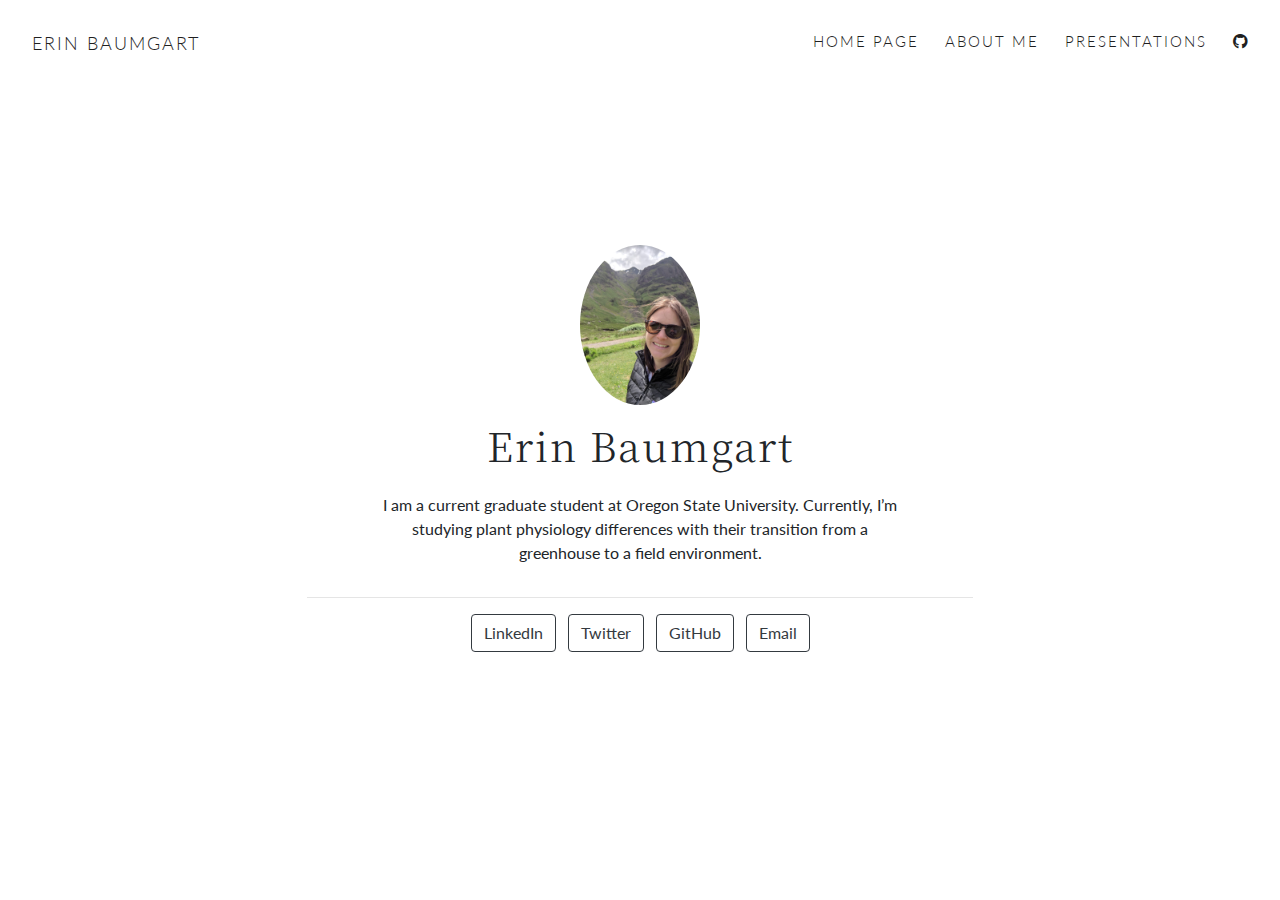
==== docs/index.html @ fed5a3cd "first push of website" ====
<!doctype html>
<html lang="en">
  <head>
    <!-- Required meta tags -->
    <meta charset="utf-8">
    <meta name="viewport" content="width=device-width, initial-scale=1, shrink-to-fit=no">

    <!-- Bootstrap CSS -->
    <link rel="stylesheet" href="https://stackpath.bootstrapcdn.com/bootstrap/4.5.0/css/bootstrap.min.css">

    <title>Erin Baumgart</title>

    
          <!--radix_placeholder_navigation_in_header-->
      <meta name="distill:offset" content=""/>
      
      <script type="application/javascript">
      
        window.headroom_prevent_pin = false;
      
        window.document.addEventListener("DOMContentLoaded", function (event) {
      
          // initialize headroom for banner
          var header = $('header').get(0);
          var headerHeight = header.offsetHeight;
          var headroom = new Headroom(header, {
            tolerance: 5,
            onPin : function() {
              if (window.headroom_prevent_pin) {
                window.headroom_prevent_pin = false;
                headroom.unpin();
              }
            }
          });
          headroom.init();
          if(window.location.hash)
            headroom.unpin();
          $(header).addClass('headroom--transition');
      
          // offset scroll location for banner on hash change
          // (see: https://github.com/WickyNilliams/headroom.js/issues/38)
          window.addEventListener("hashchange", function(event) {
            window.scrollTo(0, window.pageYOffset - (headerHeight + 25));
          });
      
          // responsive menu
          $('.distill-site-header').each(function(i, val) {
            var topnav = $(this);
            var toggle = topnav.find('.nav-toggle');
            toggle.on('click', function() {
              topnav.toggleClass('responsive');
            });
          });
      
          // nav dropdowns
          $('.nav-dropbtn').click(function(e) {
            $(this).next('.nav-dropdown-content').toggleClass('nav-dropdown-active');
            $(this).parent().siblings('.nav-dropdown')
               .children('.nav-dropdown-content').removeClass('nav-dropdown-active');
          });
          $("body").click(function(e){
            $('.nav-dropdown-content').removeClass('nav-dropdown-active');
          });
          $(".nav-dropdown").click(function(e){
            e.stopPropagation();
          });
        });
      </script>
      
      <style type="text/css">
      
      /* Theme (user-documented overrideables for nav appearance) */
      
      .distill-site-nav {
        color: rgba(255, 255, 255, 0.8);
        background-color: #0F2E3D;
        font-size: 15px;
        font-weight: 300;
      }
      
      .distill-site-nav a {
        color: inherit;
        text-decoration: none;
      }
      
      .distill-site-nav a:hover {
        color: white;
      }
      
      @media print {
        .distill-site-nav {
          display: none;
        }
      }
      
      .distill-site-header {
      
      }
      
      .distill-site-footer {
      
      }
      
      
      /* Site Header */
      
      .distill-site-header {
        width: 100%;
        box-sizing: border-box;
        z-index: 3;
      }
      
      .distill-site-header .nav-left {
        display: inline-block;
        margin-left: 8px;
      }
      
      @media screen and (max-width: 768px) {
        .distill-site-header .nav-left {
          margin-left: 0;
        }
      }
      
      
      .distill-site-header .nav-right {
        float: right;
        margin-right: 8px;
      }
      
      .distill-site-header a,
      .distill-site-header .title {
        display: inline-block;
        text-align: center;
        padding: 14px 10px 14px 10px;
      }
      
      .distill-site-header .title {
        font-size: 18px;
        min-width: 150px;
      }
      
      .distill-site-header .logo {
        padding: 0;
      }
      
      .distill-site-header .logo img {
        display: none;
        max-height: 20px;
        width: auto;
        margin-bottom: -4px;
      }
      
      .distill-site-header .nav-image img {
        max-height: 18px;
        width: auto;
        display: inline-block;
        margin-bottom: -3px;
      }
      
      
      
      @media screen and (min-width: 1000px) {
        .distill-site-header .logo img {
          display: inline-block;
        }
        .distill-site-header .nav-left {
          margin-left: 20px;
        }
        .distill-site-header .nav-right {
          margin-right: 20px;
        }
        .distill-site-header .title {
          padding-left: 12px;
        }
      }
      
      
      .distill-site-header .nav-toggle {
        display: none;
      }
      
      .nav-dropdown {
        display: inline-block;
        position: relative;
      }
      
      .nav-dropdown .nav-dropbtn {
        border: none;
        outline: none;
        color: rgba(255, 255, 255, 0.8);
        padding: 16px 10px;
        background-color: transparent;
        font-family: inherit;
        font-size: inherit;
        font-weight: inherit;
        margin: 0;
        margin-top: 1px;
        z-index: 2;
      }
      
      .nav-dropdown-content {
        display: none;
        position: absolute;
        background-color: white;
        min-width: 200px;
        border: 1px solid rgba(0,0,0,0.15);
        border-radius: 4px;
        box-shadow: 0px 8px 16px 0px rgba(0,0,0,0.1);
        z-index: 1;
        margin-top: 2px;
        white-space: nowrap;
        padding-top: 4px;
        padding-bottom: 4px;
      }
      
      .nav-dropdown-content hr {
        margin-top: 4px;
        margin-bottom: 4px;
        border: none;
        border-bottom: 1px solid rgba(0, 0, 0, 0.1);
      }
      
      .nav-dropdown-active {
        display: block;
      }
      
      .nav-dropdown-content a, .nav-dropdown-content .nav-dropdown-header {
        color: black;
        padding: 6px 24px;
        text-decoration: none;
        display: block;
        text-align: left;
      }
      
      .nav-dropdown-content .nav-dropdown-header {
        display: block;
        padding: 5px 24px;
        padding-bottom: 0;
        text-transform: uppercase;
        font-size: 14px;
        color: #999999;
        white-space: nowrap;
      }
      
      .nav-dropdown:hover .nav-dropbtn {
        color: white;
      }
      
      .nav-dropdown-content a:hover {
        background-color: #ddd;
        color: black;
      }
      
      .nav-right .nav-dropdown-content {
        margin-left: -45%;
        right: 0;
      }
      
      @media screen and (max-width: 768px) {
        .distill-site-header a, .distill-site-header .nav-dropdown  {display: none;}
        .distill-site-header a.nav-toggle {
          float: right;
          display: block;
        }
        .distill-site-header .title {
          margin-left: 0;
        }
        .distill-site-header .nav-right {
          margin-right: 0;
        }
        .distill-site-header {
          overflow: hidden;
        }
        .nav-right .nav-dropdown-content {
          margin-left: 0;
        }
      }
      
      
      @media screen and (max-width: 768px) {
        .distill-site-header.responsive {position: relative; min-height: 500px; }
        .distill-site-header.responsive a.nav-toggle {
          position: absolute;
          right: 0;
          top: 0;
        }
        .distill-site-header.responsive a,
        .distill-site-header.responsive .nav-dropdown {
          display: block;
          text-align: left;
        }
        .distill-site-header.responsive .nav-left,
        .distill-site-header.responsive .nav-right {
          width: 100%;
        }
        .distill-site-header.responsive .nav-dropdown {float: none;}
        .distill-site-header.responsive .nav-dropdown-content {position: relative;}
        .distill-site-header.responsive .nav-dropdown .nav-dropbtn {
          display: block;
          width: 100%;
          text-align: left;
        }
      }
      
      /* Site Footer */
      
      .distill-site-footer {
        width: 100%;
        overflow: hidden;
        box-sizing: border-box;
        z-index: 3;
        margin-top: 30px;
        padding-top: 30px;
        padding-bottom: 30px;
        text-align: center;
      }
      
      /* Headroom */
      
      d-title {
        padding-top: 6rem;
      }
      
      @media print {
        d-title {
          padding-top: 4rem;
        }
      }
      
      .headroom {
        z-index: 1000;
        position: fixed;
        top: 0;
        left: 0;
        right: 0;
      }
      
      .headroom--transition {
        transition: all .4s ease-in-out;
      }
      
      .headroom--unpinned {
        top: -100px;
      }
      
      .headroom--pinned {
        top: 0;
      }
      
      /* adjust viewport for navbar height */
      /* helps vertically center bootstrap (non-distill) content */
      .min-vh-100 {
        min-height: calc(100vh - 100px) !important;
      }
      
      </style>
      
      <script src="site_libs/jquery-1.11.3/jquery.min.js"></script>
      <link href="site_libs/font-awesome-5.1.0/css/all.css" rel="stylesheet"/>
      <link href="site_libs/font-awesome-5.1.0/css/v4-shims.css" rel="stylesheet"/>
      <script src="site_libs/headroom-0.9.4/headroom.min.js"></script>
      <script src="site_libs/autocomplete-0.37.1/autocomplete.min.js"></script>
      <script src="site_libs/fuse-6.4.1/fuse.min.js"></script>
      
      <script type="application/javascript">
      
      function getMeta(metaName) {
        var metas = document.getElementsByTagName('meta');
        for (let i = 0; i < metas.length; i++) {
          if (metas[i].getAttribute('name') === metaName) {
            return metas[i].getAttribute('content');
          }
        }
        return '';
      }
      
      function offsetURL(url) {
        var offset = getMeta('distill:offset');
        return offset ? offset + '/' + url : url;
      }
      
      function createFuseIndex() {
      
        // create fuse index
        var options = {
          keys: [
            { name: 'title', weight: 20 },
            { name: 'categories', weight: 15 },
            { name: 'description', weight: 10 },
            { name: 'contents', weight: 5 },
          ],
          ignoreLocation: true,
          threshold: 0
        };
        var fuse = new window.Fuse([], options);
      
        // fetch the main search.json
        return fetch(offsetURL('search.json'))
          .then(function(response) {
            if (response.status == 200) {
              return response.json().then(function(json) {
                // index main articles
                json.articles.forEach(function(article) {
                  fuse.add(article);
                });
                // download collections and index their articles
                return Promise.all(json.collections.map(function(collection) {
                  return fetch(offsetURL(collection)).then(function(response) {
                    if (response.status === 200) {
                      return response.json().then(function(articles) {
                        articles.forEach(function(article) {
                          fuse.add(article);
                        });
                      })
                    } else {
                      return Promise.reject(
                        new Error('Unexpected status from search index request: ' +
                                  response.status)
                      );
                    }
                  });
                })).then(function() {
                  return fuse;
                });
              });
      
            } else {
              return Promise.reject(
                new Error('Unexpected status from search index request: ' +
                            response.status)
              );
            }
          });
      }
      
      window.document.addEventListener("DOMContentLoaded", function (event) {
      
        // get search element (bail if we don't have one)
        var searchEl = window.document.getElementById('distill-search');
        if (!searchEl)
          return;
      
        createFuseIndex()
          .then(function(fuse) {
      
            // make search box visible
            searchEl.classList.remove('hidden');
      
            // initialize autocomplete
            var options = {
              autoselect: true,
              hint: false,
              minLength: 2,
            };
            window.autocomplete(searchEl, options, [{
              source: function(query, callback) {
                const searchOptions = {
                  isCaseSensitive: false,
                  shouldSort: true,
                  minMatchCharLength: 2,
                  limit: 10,
                };
                var results = fuse.search(query, searchOptions);
                callback(results
                  .map(function(result) { return result.item; })
                );
              },
              templates: {
                suggestion: function(suggestion) {
                  var img = suggestion.preview && Object.keys(suggestion.preview).length > 0
                    ? `<img src="${offsetURL(suggestion.preview)}"</img>`
                    : '';
                  var html = `
                    <div class="search-item">
                      <h3>${suggestion.title}</h3>
                      <div class="search-item-description">
                        ${suggestion.description || ''}
                      </div>
                      <div class="search-item-preview">
                        ${img}
                      </div>
                    </div>
                  `;
                  return html;
                }
              }
            }]).on('autocomplete:selected', function(event, suggestion) {
              window.location.href = offsetURL(suggestion.path);
            });
            // remove inline display style on autocompleter (we want to
            // manage responsive display via css)
            $('.algolia-autocomplete').css("display", "");
          })
          .catch(function(error) {
            console.log(error);
          });
      
      });
      
      </script>
      
      <style type="text/css">
      
      .nav-search {
        font-size: x-small;
      }
      
      /* Algolioa Autocomplete */
      
      .algolia-autocomplete {
        display: inline-block;
        margin-left: 10px;
        vertical-align: sub;
        background-color: white;
        color: black;
        padding: 6px;
        padding-top: 8px;
        padding-bottom: 0;
        border-radius: 6px;
        border: 1px #0F2E3D solid;
        width: 180px;
      }
      
      
      @media screen and (max-width: 768px) {
        .distill-site-nav .algolia-autocomplete {
          display: none;
          visibility: hidden;
        }
        .distill-site-nav.responsive .algolia-autocomplete {
          display: inline-block;
          visibility: visible;
        }
        .distill-site-nav.responsive .algolia-autocomplete .aa-dropdown-menu {
          margin-left: 0;
          width: 400px;
          max-height: 400px;
        }
      }
      
      .algolia-autocomplete .aa-input, .algolia-autocomplete .aa-hint {
        width: 90%;
        outline: none;
        border: none;
      }
      
      .algolia-autocomplete .aa-hint {
        color: #999;
      }
      .algolia-autocomplete .aa-dropdown-menu {
        width: 550px;
        max-height: 70vh;
        overflow-x: visible;
        overflow-y: scroll;
        padding: 5px;
        margin-top: 3px;
        margin-left: -150px;
        background-color: #fff;
        border-radius: 5px;
        border: 1px solid #999;
        border-top: none;
      }
      
      .algolia-autocomplete .aa-dropdown-menu .aa-suggestion {
        cursor: pointer;
        padding: 5px 4px;
        border-bottom: 1px solid #eee;
      }
      
      .algolia-autocomplete .aa-dropdown-menu .aa-suggestion:last-of-type {
        border-bottom: none;
        margin-bottom: 2px;
      }
      
      .algolia-autocomplete .aa-dropdown-menu .aa-suggestion .search-item {
        overflow: hidden;
        font-size: 0.8em;
        line-height: 1.4em;
      }
      
      .algolia-autocomplete .aa-dropdown-menu .aa-suggestion .search-item h3 {
        font-size: 1rem;
        margin-block-start: 0;
        margin-block-end: 5px;
      }
      
      .algolia-autocomplete .aa-dropdown-menu .aa-suggestion .search-item-description {
        display: inline-block;
        overflow: hidden;
        height: 2.8em;
        width: 80%;
        margin-right: 4%;
      }
      
      .algolia-autocomplete .aa-dropdown-menu .aa-suggestion .search-item-preview {
        display: inline-block;
        width: 15%;
      }
      
      .algolia-autocomplete .aa-dropdown-menu .aa-suggestion .search-item-preview img {
        height: 3em;
        width: auto;
        display: none;
      }
      
      .algolia-autocomplete .aa-dropdown-menu .aa-suggestion .search-item-preview img[src] {
        display: initial;
      }
      
      .algolia-autocomplete .aa-dropdown-menu .aa-suggestion.aa-cursor {
        background-color: #eee;
      }
      .algolia-autocomplete .aa-dropdown-menu .aa-suggestion em {
        font-weight: bold;
        font-style: normal;
      }
      
      </style>
      
      
      <!--/radix_placeholder_navigation_in_header-->
          <!--radix_placeholder_site_in_header-->
      <!--/radix_placeholder_site_in_header-->
          
      <style type="text/css">
      body {
        padding-top: 60px;
      }
      </style>
          <style type="text/css">
      /* base variables */
      
      /* Edit the CSS properties in this file to create a custom
         Distill theme. Only edit values in the right column
         for each row; values shown are the CSS defaults.
         To return any property to the default,
         you may set its value to: unset
         All rows must end with a semi-colon.                      */
      
      /* Optional: embed custom fonts here with `@import`          */
      /* This must remain at the top of this file.                 */
      
      
      
      html {
        /*-- Main font sizes --*/
        --title-size:      50px;
        --body-size:       1.06rem;
        --code-size:       14px;
        --aside-size:      12px;
        --fig-cap-size:    13px;
        /*-- Main font colors --*/
        --title-color:     #000000;
        --header-color:    rgba(0, 0, 0, 0.8);
        --body-color:      rgba(0, 0, 0, 0.8);
        --aside-color:     rgba(0, 0, 0, 0.6);
        --fig-cap-color:   rgba(0, 0, 0, 0.6);
        /*-- Specify custom fonts ~~~ must be imported above   --*/
        --heading-font:    sans-serif;
        --mono-font:       monospace;
        --body-font:       sans-serif;
        --navbar-font:     sans-serif;  /* websites + blogs only */
      }
      
      /*-- ARTICLE METADATA --*/
      d-byline {
        --heading-size:    0.6rem;
        --heading-color:   rgba(0, 0, 0, 0.5);
        --body-size:       0.8rem;
        --body-color:      rgba(0, 0, 0, 0.8);
      }
      
      /*-- ARTICLE TABLE OF CONTENTS --*/
      .d-contents {
        --heading-size:    18px;
        --contents-size:   13px;
      }
      
      /*-- ARTICLE APPENDIX --*/
      d-appendix {
        --heading-size:    15px;
        --heading-color:   rgba(0, 0, 0, 0.65);
        --text-size:       0.8em;
        --text-color:      rgba(0, 0, 0, 0.5);
      }
      
      /*-- WEBSITE HEADER + FOOTER --*/
      /* These properties only apply to Distill sites and blogs  */
      
      .distill-site-header {
        --title-size:       18px;
        --text-color:       rgba(255, 255, 255, 0.8);
        --text-size:        15px;
        --hover-color:      white;
        --bkgd-color:       #0F2E3D;
      }
      
      .distill-site-footer {
        --text-color:       rgba(255, 255, 255, 0.8);
        --text-size:        15px;
        --hover-color:      white;
        --bkgd-color:       #0F2E3D;
      }
      
      /*-- Additional custom styles --*/
      /* Add any additional CSS rules below                      */
      </style>
      <style type="text/css">
      /* base variables */
      
      /* Edit the CSS properties in this file to create a custom
         Distill theme. Only edit values in the right column
         for each row; values shown are the CSS defaults.
         To return any property to the default,
         you may set its value to: unset
         All rows must end with a semi-colon.                      */
      
      /* Optional: embed custom fonts here with `@import`          */
      /* This must remain at the top of this file.                 */
      
      
      
      /* base variables */
      
      /* Edit the CSS properties in this file to create a custom
         Distill theme. Only edit values in the right column
         for each row; values shown are the CSS defaults.
         To return any property to the default,
         you may set its value to: unset
         All rows must end with a semi-colon.                      */
      
      /* Optional: embed custom fonts here with `@import`          */
      /* This must remain at the top of this file.                 */
      @import url('https://fonts.googleapis.com/css?family=Noto+Serif+JP:300, 300i&display=swap');
      @import url('https://fonts.googleapis.com/css?family=Lato:400,400i,700&display=swap');
      @import url('https://fonts.googleapis.com/css?family=IBM+Plex+Mono&display=swap');
      
      html {
        /*-- Main font sizes --*/
        --title-size:      50px;
        --body-size:       1.06rem;
        --code-size:       14px;
        --aside-size:      12px;
        --fig-cap-size:    13px;
        /*-- Main font colors --*/
        --title-color:     #ca225e;
        --header-color:    #ca225e;                    /* edited */
        --body-color:      #404040;                    /* edited */
        --aside-color:     rgba(0, 0, 0, 0.6);
        --fig-cap-color:   rgba(0, 0, 0, 0.6);
        /*-- Specify custom fonts ~~~ must be imported above   --*/
        --heading-font:    "Noto Serif JP", sans-serif; /* edited */
        --mono-font:       "IBM Plex Mono", monospace;  /* edited */
        --body-font:       "Lato", sans-serif;          /* edited */
        --navbar-font:     "Lato", sans-serif;          /* edited */
      }
      
      /*-- ARTICLE METADATA --*/
      d-byline {
        --heading-size:    0.9rem;                      /* edited */
        --heading-color:   rgba(0, 0, 0, 0.5);
        --body-size:       0.95rem;                     /* edited */
        --body-color:      rgba(0, 0, 0, 0.8);
      }
      
      /*-- ARTICLE TABLE OF CONTENTS --*/
      .d-contents {
        --heading-size:    18px;
        --contents-size:   13px;
      }
      
      /*-- ARTICLE APPENDIX --*/
      d-appendix {
        --heading-size:    15px;
        --heading-color:   rgba(0, 0, 0, 0.65);      
        --text-size:       0.9rem;                    /* edited */
        --text-color:      #1a162d;                   /* edited */
      }
      
      /*-- WEBSITE HEADER + FOOTER --*/
      /* These properties only apply to Distill sites and blogs  */
      
      .distill-site-header {
        --title-size:       18px;
        --text-color:       #1f1f1f;                   /* edited */
        --text-size:        15px;
        --hover-color:      #787878;                   /* edited */
        --bkgd-color:       #fff;                      /* edited */
      }
      
      .distill-site-footer {
        --text-color:       #7e7b88;                   /* edited */
        --text-size:        15px;
        --hover-color:      white;
        --bkgd-color:       #ca225e3d;                 /* edited */
      }
      
      /*-- Additional custom styles --*/
      
      ul > li::marker {
        color: #ca225e;
      }
      
      .distill-site-header { 
        letter-spacing: 2px;
        text-transform: uppercase;
      }
      
      h1, h2, h3, h4, h5, h6 {
        letter-spacing: 2px;
        font-weight: 300;
      }
      
      .distill-site-header .logo img{
        max-height: 40px; /* Makes logo bigger, default was 20px */
      }
      
      .distill-site-header {
        padding-top: 1rem;
      }
      
      d-title h1,
      d-article h2,
      .posts-list .description h2,
      .posts-list > h1 {
          font-weight: 300;
      }
      
      d-appendix {
        background-color: #fdf7f9;
        border-top: none;
      }</style>
      <style type="text/css">
      /* base style */
      
      /* FONT FAMILIES */
      
      :root {
        --heading-default: -apple-system, BlinkMacSystemFont, "Segoe UI", Roboto, Oxygen, Ubuntu, Cantarell, "Fira Sans", "Droid Sans", "Helvetica Neue", Arial, sans-serif;
        --mono-default: Consolas, Monaco, 'Andale Mono', 'Ubuntu Mono', monospace;
        --body-default: -apple-system, BlinkMacSystemFont, "Segoe UI", Roboto, Oxygen, Ubuntu, Cantarell, "Fira Sans", "Droid Sans", "Helvetica Neue", Arial, sans-serif;
      }
      
      body,
      .posts-list .post-preview p,
      .posts-list .description p {
        font-family: var(--body-font), var(--body-default);
      }
      
      h1, h2, h3, h4, h5, h6,
      .posts-list .post-preview h2,
      .posts-list .description h2 {
        font-family: var(--heading-font), var(--heading-default);
      }
      
      d-article div.sourceCode code,
      d-article pre code {
        font-family: var(--mono-font), var(--mono-default);
      }
      
      
      /*-- TITLE --*/
      d-title h1,
      .posts-list > h1 {
        color: var(--title-color, black);
      }
      
      d-title h1 {
        font-size: var(--title-size, 50px);
      }
      
      /*-- HEADERS --*/
      d-article h1,
      d-article h2,
      d-article h3,
      d-article h4,
      d-article h5,
      d-article h6 {
        color: var(--header-color, rgba(0, 0, 0, 0.8));
      }
      
      /*-- BODY --*/
      d-article > p,  /* only text inside of <p> tags */
      d-article > ul, /* lists */
      d-article > ol {
        color: var(--body-color, rgba(0, 0, 0, 0.8));
        font-size: var(--body-size, 1.06rem);
      }
      
      
      /*-- CODE --*/
      d-article div.sourceCode code,
      d-article pre code {
        font-size: var(--code-size, 14px);
      }
      
      /*-- ASIDE --*/
      d-article aside {
        font-size: var(--aside-size, 12px);
        color: var(--aside-color, rgba(0, 0, 0, 0.6));
      }
      
      /*-- FIGURE CAPTIONS --*/
      figure .caption,
      figure figcaption,
      .figure .caption {
        font-size: var(--fig-cap-size, 13px);
        color: var(--fig-cap-color, rgba(0, 0, 0, 0.6));
      }
      
      /*-- METADATA --*/
      d-byline h3 {
        font-size: var(--heading-size, 0.6rem);
        color: var(--heading-color, rgba(0, 0, 0, 0.5));
      }
      
      d-byline {
        font-size: var(--body-size, 0.8rem);
        color: var(--body-color, rgba(0, 0, 0, 0.8));
      }
      
      d-byline a,
      d-article d-byline a {
        color: var(--body-color, rgba(0, 0, 0, 0.8));
      }
      
      /*-- TABLE OF CONTENTS --*/
      .d-contents nav h3 {
        font-size: var(--heading-size, 18px);
      }
      
      .d-contents nav a {
        font-size: var(--contents-size, 13px);
      }
      
      /*-- APPENDIX --*/
      d-appendix h3 {
        font-size: var(--heading-size, 15px);
        color: var(--heading-color, rgba(0, 0, 0, 0.65));
      }
      
      d-appendix {
        font-size: var(--text-size, 0.8em);
        color: var(--text-color, rgba(0, 0, 0, 0.5));
      }
      
      d-appendix d-footnote-list a.footnote-backlink {
        color: var(--text-color, rgba(0, 0, 0, 0.5));
      }
      
      /*-- WEBSITE HEADER + FOOTER --*/
      .distill-site-header .title {
        font-size: var(--title-size, 18px);
        font-family: var(--navbar-font), var(--heading-default);
      }
      
      .distill-site-header a,
      .nav-dropdown .nav-dropbtn {
        font-family: var(--navbar-font), var(--heading-default);
      }
      
      .nav-dropdown .nav-dropbtn {
        color: var(--text-color, rgba(255, 255, 255, 0.8));
        font-size: var(--text-size, 15px);
      }
      
      .distill-site-header a:hover,
      .nav-dropdown:hover .nav-dropbtn {
        color: var(--hover-color, white);
      }
      
      .distill-site-header {
        font-size: var(--text-size, 15px);
        color: var(--text-color, rgba(255, 255, 255, 0.8));
        background-color: var(--bkgd-color, #0F2E3D);
      }
      
      .distill-site-footer {
        font-size: var(--text-size, 15px);
        color: var(--text-color, rgba(255, 255, 255, 0.8));
        background-color: var(--bkgd-color, #0F2E3D);
      }
      
      .distill-site-footer a:hover {
        color: var(--hover-color, white);
      }</style>
    
    
  </head>
  <body>

          <!--radix_placeholder_navigation_before_body-->
      <header class="header header--fixed" role="banner">
      <nav class="distill-site-nav distill-site-header">
      <div class="nav-left">
      <a href="index.html" class="title">Erin Baumgart</a>
      </div>
      <div class="nav-right">
      <a href="index.html">Home Page</a>
      <a href="about.html">About Me</a>
      <a href="teaching.html">Presentations</a>
      <a href="https://github.com/eebaumgart/FOR505_coursework">
      <i class="fab fa-github" aria-hidden="true"></i>
      </a>
      <a href="javascript:void(0);" class="nav-toggle">&#9776;</a>
      </div>
      </nav>
      </header>
      <!--/radix_placeholder_navigation_before_body-->
          <!--radix_placeholder_site_before_body-->
      <!--/radix_placeholder_site_before_body-->
    
    <div class="container min-vh-100">
      <div class="row min-vh-100 justify-content-center align-items-center">
        <div class="col-12 text-center">
          <img src=images/Erin_Scotland.jpg style="height:10rem" class="rounded-circle">
          <div class="mt-3">
            <h1>Erin Baumgart</h1>
          </div>
          <div class="row justify-content-center align-items-center">
            <div class="col-6 mt-3 text-center d-none d-sm-block">
              <p>I am a current graduate student at Oregon State University. Currently, I’m studying plant physiology differences with their transition from a greenhouse to a field environment.</p>
            </div>
            <div class="col-11 mt-3 text-center d-block d-sm-none">
              <p>I am a current graduate student at Oregon State University. Currently, I’m studying plant physiology differences with their transition from a greenhouse to a field environment.</p>
            </div>
          </div>

          <hr style="width:60%;"/>

          <div class="row justify-content-center align-items-center">
            <div class="col-8 text-center d-none d-sm-block">
              <ul class="list-inline">
                                <li class="list-inline-item">
                  <a href=https://www.linkedin.com>
                    <button type="button" class="btn btn-outline-dark mb-2">
                      LinkedIn
                    </button>
                  </a>
                </li>
                                <li class="list-inline-item">
                  <a href=https://twitter.com>
                    <button type="button" class="btn btn-outline-dark mb-2">
                      Twitter
                    </button>
                  </a>
                </li>
                                <li class="list-inline-item">
                  <a href=https://github.com>
                    <button type="button" class="btn btn-outline-dark mb-2">
                      GitHub
                    </button>
                  </a>
                </li>
                                <li class="list-inline-item">
                  <a href=mailto:eebaumgart@gmail.com>
                    <button type="button" class="btn btn-outline-dark mb-2">
                      Email
                    </button>
                  </a>
                </li>
                              </ul>
            </div>
          </div>

          <div class="row justify-content-center align-items-center">
            <div class="col-8 m-1 text-center d-block d-sm-none">
              <div class="list-group">
                                <a href=https://www.linkedin.com>
                  <button type="button" class="list-group-item list-group-item-action my-1 rounded">
                    LinkedIn
                  </button>
                </a>
                                <a href=https://twitter.com>
                  <button type="button" class="list-group-item list-group-item-action my-1 rounded">
                    Twitter
                  </button>
                </a>
                                <a href=https://github.com>
                  <button type="button" class="list-group-item list-group-item-action my-1 rounded">
                    GitHub
                  </button>
                </a>
                                <a href=mailto:eebaumgart@gmail.com>
                  <button type="button" class="list-group-item list-group-item-action my-1 rounded">
                    Email
                  </button>
                </a>
                              </div>
            </div>
          </div>
        </div>
      </div>
    </div>

    <!-- Optional JavaScript -->
    <!-- jQuery first, then Popper.js, then Bootstrap JS -->
    <script src="https://code.jquery.com/jquery-3.5.1.slim.min.js" integrity="sha384-DfXdz2htPH0lsSSs5nCTpuj/zy4C+OGpamoFVy38MVBnE+IbbVYUew+OrCXaRkfj" crossorigin="anonymous"></script>
    <script src="https://cdn.jsdelivr.net/npm/popper.js@1.16.0/dist/umd/popper.min.js" integrity="sha384-Q6E9RHvbIyZFJoft+2mJbHaEWldlvI9IOYy5n3zV9zzTtmI3UksdQRVvoxMfooAo" crossorigin="anonymous"></script>
    <script src="https://stackpath.bootstrapcdn.com/bootstrap/4.5.0/js/bootstrap.min.js" integrity="sha384-OgVRvuATP1z7JjHLkuOU7Xw704+h835Lr+6QL9UvYjZE3Ipu6Tp75j7Bh/kR0JKI" crossorigin="anonymous"></script>

          <!--radix_placeholder_site_after_body-->
      <!--/radix_placeholder_site_after_body-->
          <!--radix_placeholder_navigation_after_body-->
      <!--/radix_placeholder_navigation_after_body-->
    
  </body>
</html>
---- docs/site_libs/font-awesome-5.1.0/css/all.css ----
/*!
 * Font Awesome Free 5.1.0 by @fontawesome - https://fontawesome.com
 * License - https://fontawesome.com/license (Icons: CC BY 4.0, Fonts: SIL OFL 1.1, Code: MIT License)
 */
.fa,.fab,.fal,.far,.fas{-moz-osx-font-smoothing:grayscale;-webkit-font-smoothing:antialiased;display:inline-block;font-style:normal;font-variant:normal;text-rendering:auto;line-height:1}.fa-lg{font-size:1.33333em;line-height:.75em;vertical-align:-.0667em}.fa-xs{font-size:.75em}.fa-sm{font-size:.875em}.fa-1x{font-size:1em}.fa-2x{font-size:2em}.fa-3x{font-size:3em}.fa-4x{font-size:4em}.fa-5x{font-size:5em}.fa-6x{font-size:6em}.fa-7x{font-size:7em}.fa-8x{font-size:8em}.fa-9x{font-size:9em}.fa-10x{font-size:10em}.fa-fw{text-align:center;width:1.25em}.fa-ul{list-style-type:none;margin-left:2.5em;padding-left:0}.fa-ul>li{position:relative}.fa-li{left:-2em;position:absolute;text-align:center;width:2em;line-height:inherit}.fa-border{border:.08em solid #eee;border-radius:.1em;padding:.2em .25em .15em}.fa-pull-left{float:left}.fa-pull-right{float:right}.fa.fa-pull-left,.fab.fa-pull-left,.fal.fa-pull-left,.far.fa-pull-left,.fas.fa-pull-left{margin-right:.3em}.fa.fa-pull-right,.fab.fa-pull-right,.fal.fa-pull-right,.far.fa-pull-right,.fas.fa-pull-right{margin-left:.3em}.fa-spin{animation:a 2s infinite linear}.fa-pulse{animation:a 1s infinite steps(8)}@keyframes a{0%{transform:rotate(0deg)}to{transform:rotate(1turn)}}.fa-rotate-90{-ms-filter:"progid:DXImageTransform.Microsoft.BasicImage(rotation=1)";transform:rotate(90deg)}.fa-rotate-180{-ms-filter:"progid:DXImageTransform.Microsoft.BasicImage(rotation=2)";transform:rotate(180deg)}.fa-rotate-270{-ms-filter:"progid:DXImageTransform.Microsoft.BasicImage(rotation=3)";transform:rotate(270deg)}.fa-flip-horizontal{-ms-filter:"progid:DXImageTransform.Microsoft.BasicImage(rotation=0, mirror=1)";transform:scaleX(-1)}.fa-flip-vertical{transform:scaleY(-1)}.fa-flip-horizontal.fa-flip-vertical,.fa-flip-vertical{-ms-filter:"progid:DXImageTransform.Microsoft.BasicImage(rotation=2, mirror=1)"}.fa-flip-horizontal.fa-flip-vertical{transform:scale(-1)}:root .fa-flip-horizontal,:root .fa-flip-vertical,:root .fa-rotate-90,:root .fa-rotate-180,:root .fa-rotate-270{-webkit-filter:none;filter:none}.fa-stack{display:inline-block;height:2em;line-height:2em;position:relative;vertical-align:middle;width:2em}.fa-stack-1x,.fa-stack-2x{left:0;position:absolute;text-align:center;width:100%}.fa-stack-1x{line-height:inherit}.fa-stack-2x{font-size:2em}.fa-inverse{color:#fff}.fa-500px:before{content:"\f26e"}.fa-accessible-icon:before{content:"\f368"}.fa-accusoft:before{content:"\f369"}.fa-address-book:before{content:"\f2b9"}.fa-address-card:before{content:"\f2bb"}.fa-adjust:before{content:"\f042"}.fa-adn:before{content:"\f170"}.fa-adversal:before{content:"\f36a"}.fa-affiliatetheme:before{content:"\f36b"}.fa-algolia:before{content:"\f36c"}.fa-align-center:before{content:"\f037"}.fa-align-justify:before{content:"\f039"}.fa-align-left:before{content:"\f036"}.fa-align-right:before{content:"\f038"}.fa-allergies:before{content:"\f461"}.fa-amazon:before{content:"\f270"}.fa-amazon-pay:before{content:"\f42c"}.fa-ambulance:before{content:"\f0f9"}.fa-american-sign-language-interpreting:before{content:"\f2a3"}.fa-amilia:before{content:"\f36d"}.fa-anchor:before{content:"\f13d"}.fa-android:before{content:"\f17b"}.fa-angellist:before{content:"\f209"}.fa-angle-double-down:before{content:"\f103"}.fa-angle-double-left:before{content:"\f100"}.fa-angle-double-right:before{content:"\f101"}.fa-angle-double-up:before{content:"\f102"}.fa-angle-down:before{content:"\f107"}.fa-angle-left:before{content:"\f104"}.fa-angle-right:before{content:"\f105"}.fa-angle-up:before{content:"\f106"}.fa-angry:before{content:"\f556"}.fa-angrycreative:before{content:"\f36e"}.fa-angular:before{content:"\f420"}.fa-app-store:before{content:"\f36f"}.fa-app-store-ios:before{content:"\f370"}.fa-apper:before{content:"\f371"}.fa-apple:before{content:"\f179"}.fa-apple-pay:before{content:"\f415"}.fa-archive:before{content:"\f187"}.fa-archway:before{content:"\f557"}.fa-arrow-alt-circle-down:before{content:"\f358"}.fa-arrow-alt-circle-left:before{content:"\f359"}.fa-arrow-alt-circle-right:before{content:"\f35a"}.fa-arrow-alt-circle-up:before{content:"\f35b"}.fa-arrow-circle-down:before{content:"\f0ab"}.fa-arrow-circle-left:before{content:"\f0a8"}.fa-arrow-circle-right:before{content:"\f0a9"}.fa-arrow-circle-up:before{content:"\f0aa"}.fa-arrow-down:before{content:"\f063"}.fa-arrow-left:before{content:"\f060"}.fa-arrow-right:before{content:"\f061"}.fa-arrow-up:before{content:"\f062"}.fa-arrows-alt:before{content:"\f0b2"}.fa-arrows-alt-h:before{content:"\f337"}.fa-arrows-alt-v:before{content:"\f338"}.fa-assistive-listening-systems:before{content:"\f2a2"}.fa-asterisk:before{content:"\f069"}.fa-asymmetrik:before{content:"\f372"}.fa-at:before{content:"\f1fa"}.fa-atlas:before{content:"\f558"}.fa-audible:before{content:"\f373"}.fa-audio-description:before{content:"\f29e"}.fa-autoprefixer:before{content:"\f41c"}.fa-avianex:before{content:"\f374"}.fa-aviato:before{content:"\f421"}.fa-award:before{content:"\f559"}.fa-aws:before{content:"\f375"}.fa-backspace:before{content:"\f55a"}.fa-backward:before{content:"\f04a"}.fa-balance-scale:before{content:"\f24e"}.fa-ban:before{content:"\f05e"}.fa-band-aid:before{content:"\f462"}.fa-bandcamp:before{content:"\f2d5"}.fa-barcode:before{content:"\f02a"}.fa-bars:before{content:"\f0c9"}.fa-baseball-ball:before{content:"\f433"}.fa-basketball-ball:before{content:"\f434"}.fa-bath:before{content:"\f2cd"}.fa-battery-empty:before{content:"\f244"}.fa-battery-full:before{content:"\f240"}.fa-battery-half:before{content:"\f242"}.fa-battery-quarter:before{content:"\f243"}.fa-battery-three-quarters:before{content:"\f241"}.fa-bed:before{content:"\f236"}.fa-beer:before{content:"\f0fc"}.fa-behance:before{content:"\f1b4"}.fa-behance-square:before{content:"\f1b5"}.fa-bell:before{content:"\f0f3"}.fa-bell-slash:before{content:"\f1f6"}.fa-bezier-curve:before{content:"\f55b"}.fa-bicycle:before{content:"\f206"}.fa-bimobject:before{content:"\f378"}.fa-binoculars:before{content:"\f1e5"}.fa-birthday-cake:before{content:"\f1fd"}.fa-bitbucket:before{content:"\f171"}.fa-bitcoin:before{content:"\f379"}.fa-bity:before{content:"\f37a"}.fa-black-tie:before{content:"\f27e"}.fa-blackberry:before{content:"\f37b"}.fa-blender:before{content:"\f517"}.fa-blind:before{content:"\f29d"}.fa-blogger:before{content:"\f37c"}.fa-blogger-b:before{content:"\f37d"}.fa-bluetooth:before{content:"\f293"}.fa-bluetooth-b:before{content:"\f294"}.fa-bold:before{content:"\f032"}.fa-bolt:before{content:"\f0e7"}.fa-bomb:before{content:"\f1e2"}.fa-bong:before{content:"\f55c"}.fa-book:before{content:"\f02d"}.fa-book-open:before{content:"\f518"}.fa-bookmark:before{content:"\f02e"}.fa-bowling-ball:before{content:"\f436"}.fa-box:before{content:"\f466"}.fa-box-open:before{content:"\f49e"}.fa-boxes:before{content:"\f468"}.fa-braille:before{content:"\f2a1"}.fa-briefcase:before{content:"\f0b1"}.fa-briefcase-medical:before{content:"\f469"}.fa-broadcast-tower:before{content:"\f519"}.fa-broom:before{content:"\f51a"}.fa-brush:before{content:"\f55d"}.fa-btc:before{content:"\f15a"}.fa-bug:before{content:"\f188"}.fa-building:before{content:"\f1ad"}.fa-bullhorn:before{content:"\f0a1"}.fa-bullseye:before{content:"\f140"}.fa-burn:before{content:"\f46a"}.fa-buromobelexperte:before{content:"\f37f"}.fa-bus:before{content:"\f207"}.fa-bus-alt:before{content:"\f55e"}.fa-buysellads:before{content:"\f20d"}.fa-calculator:before{content:"\f1ec"}.fa-calendar:before{content:"\f133"}.fa-calendar-alt:before{content:"\f073"}.fa-calendar-check:before{content:"\f274"}.fa-calendar-minus:before{content:"\f272"}.fa-calendar-plus:before{content:"\f271"}.fa-calendar-times:before{content:"\f273"}.fa-camera:before{content:"\f030"}.fa-camera-retro:before{content:"\f083"}.fa-cannabis:before{content:"\f55f"}.fa-capsules:before{content:"\f46b"}.fa-car:before{content:"\f1b9"}.fa-caret-down:before{content:"\f0d7"}.fa-caret-left:before{content:"\f0d9"}.fa-caret-right:before{content:"\f0da"}.fa-caret-square-down:before{content:"\f150"}.fa-caret-square-left:before{content:"\f191"}.fa-caret-square-right:before{content:"\f152"}.fa-caret-square-up:before{content:"\f151"}.fa-caret-up:before{content:"\f0d8"}.fa-cart-arrow-down:before{content:"\f218"}.fa-cart-plus:before{content:"\f217"}.fa-cc-amazon-pay:before{content:"\f42d"}.fa-cc-amex:before{content:"\f1f3"}.fa-cc-apple-pay:before{content:"\f416"}.fa-cc-diners-club:before{content:"\f24c"}.fa-cc-discover:before{content:"\f1f2"}.fa-cc-jcb:before{content:"\f24b"}.fa-cc-mastercard:before{content:"\f1f1"}.fa-cc-paypal:before{content:"\f1f4"}.fa-cc-stripe:before{content:"\f1f5"}.fa-cc-visa:before{content:"\f1f0"}.fa-centercode:before{content:"\f380"}.fa-certificate:before{content:"\f0a3"}.fa-chalkboard:before{content:"\f51b"}.fa-chalkboard-teacher:before{content:"\f51c"}.fa-chart-area:before{content:"\f1fe"}.fa-chart-bar:before{content:"\f080"}.fa-chart-line:before{content:"\f201"}.fa-chart-pie:before{content:"\f200"}.fa-check:before{content:"\f00c"}.fa-check-circle:before{content:"\f058"}.fa-check-double:before{content:"\f560"}.fa-check-square:before{content:"\f14a"}.fa-chess:before{content:"\f439"}.fa-chess-bishop:before{content:"\f43a"}.fa-chess-board:before{content:"\f43c"}.fa-chess-king:before{content:"\f43f"}.fa-chess-knight:before{content:"\f441"}.fa-chess-pawn:before{content:"\f443"}.fa-chess-queen:before{content:"\f445"}.fa-chess-rook:before{content:"\f447"}.fa-chevron-circle-down:before{content:"\f13a"}.fa-chevron-circle-left:before{content:"\f137"}.fa-chevron-circle-right:before{content:"\f138"}.fa-chevron-circle-up:before{content:"\f139"}.fa-chevron-down:before{content:"\f078"}.fa-chevron-left:before{content:"\f053"}.fa-chevron-right:before{content:"\f054"}.fa-chevron-up:before{content:"\f077"}.fa-child:before{content:"\f1ae"}.fa-chrome:before{content:"\f268"}.fa-church:before{content:"\f51d"}.fa-circle:before{content:"\f111"}.fa-circle-notch:before{content:"\f1ce"}.fa-clipboard:before{content:"\f328"}.fa-clipboard-check:before{content:"\f46c"}.fa-clipboard-list:before{content:"\f46d"}.fa-clock:before{content:"\f017"}.fa-clone:before{content:"\f24d"}.fa-closed-captioning:before{content:"\f20a"}.fa-cloud:before{content:"\f0c2"}.fa-cloud-download-alt:before{content:"\f381"}.fa-cloud-upload-alt:before{content:"\f382"}.fa-cloudscale:before{content:"\f383"}.fa-cloudsmith:before{content:"\f384"}.fa-cloudversify:before{content:"\f385"}.fa-cocktail:before{content:"\f561"}.fa-code:before{content:"\f121"}.fa-code-branch:before{content:"\f126"}.fa-codepen:before{content:"\f1cb"}.fa-codiepie:before{content:"\f284"}.fa-coffee:before{content:"\f0f4"}.fa-cog:before{content:"\f013"}.fa-cogs:before{content:"\f085"}.fa-coins:before{content:"\f51e"}.fa-columns:before{content:"\f0db"}.fa-comment:before{content:"\f075"}.fa-comment-alt:before{content:"\f27a"}.fa-comment-dots:before{content:"\f4ad"}.fa-comment-slash:before{content:"\f4b3"}.fa-comments:before{content:"\f086"}.fa-compact-disc:before{content:"\f51f"}.fa-compass:before{content:"\f14e"}.fa-compress:before{content:"\f066"}.fa-concierge-bell:before{content:"\f562"}.fa-connectdevelop:before{content:"\f20e"}.fa-contao:before{content:"\f26d"}.fa-cookie:before{content:"\f563"}.fa-cookie-bite:before{content:"\f564"}.fa-copy:before{content:"\f0c5"}.fa-copyright:before{content:"\f1f9"}.fa-couch:before{content:"\f4b8"}.fa-cpanel:before{content:"\f388"}.fa-creative-commons:before{content:"\f25e"}.fa-creative-commons-by:before{content:"\f4e7"}.fa-creative-commons-nc:before{content:"\f4e8"}.fa-creative-commons-nc-eu:before{content:"\f4e9"}.fa-creative-commons-nc-jp:before{content:"\f4ea"}.fa-creative-commons-nd:before{content:"\f4eb"}.fa-creative-commons-pd:before{content:"\f4ec"}.fa-creative-commons-pd-alt:before{content:"\f4ed"}.fa-creative-commons-remix:before{content:"\f4ee"}.fa-creative-commons-sa:before{content:"\f4ef"}.fa-creative-commons-sampling:before{content:"\f4f0"}.fa-creative-commons-sampling-plus:before{content:"\f4f1"}.fa-creative-commons-share:before{content:"\f4f2"}.fa-credit-card:before{content:"\f09d"}.fa-crop:before{content:"\f125"}.fa-crop-alt:before{content:"\f565"}.fa-crosshairs:before{content:"\f05b"}.fa-crow:before{content:"\f520"}.fa-crown:before{content:"\f521"}.fa-css3:before{content:"\f13c"}.fa-css3-alt:before{content:"\f38b"}.fa-cube:before{content:"\f1b2"}.fa-cubes:before{content:"\f1b3"}.fa-cut:before{content:"\f0c4"}.fa-cuttlefish:before{content:"\f38c"}.fa-d-and-d:before{content:"\f38d"}.fa-dashcube:before{content:"\f210"}.fa-database:before{content:"\f1c0"}.fa-deaf:before{content:"\f2a4"}.fa-delicious:before{content:"\f1a5"}.fa-deploydog:before{content:"\f38e"}.fa-deskpro:before{content:"\f38f"}.fa-desktop:before{content:"\f108"}.fa-deviantart:before{content:"\f1bd"}.fa-diagnoses:before{content:"\f470"}.fa-dice:before{content:"\f522"}.fa-dice-five:before{content:"\f523"}.fa-dice-four:before{content:"\f524"}.fa-dice-one:before{content:"\f525"}.fa-dice-six:before{content:"\f526"}.fa-dice-three:before{content:"\f527"}.fa-dice-two:before{content:"\f528"}.fa-digg:before{content:"\f1a6"}.fa-digital-ocean:before{content:"\f391"}.fa-digital-tachograph:before{content:"\f566"}.fa-discord:before{content:"\f392"}.fa-discourse:before{content:"\f393"}.fa-divide:before{content:"\f529"}.fa-dizzy:before{content:"\f567"}.fa-dna:before{content:"\f471"}.fa-dochub:before{content:"\f394"}.fa-docker:before{content:"\f395"}.fa-dollar-sign:before{content:"\f155"}.fa-dolly:before{content:"\f472"}.fa-dolly-flatbed:before{content:"\f474"}.fa-donate:before{content:"\f4b9"}.fa-door-closed:before{content:"\f52a"}.fa-door-open:before{content:"\f52b"}.fa-dot-circle:before{content:"\f192"}.fa-dove:before{content:"\f4ba"}.fa-download:before{content:"\f019"}.fa-draft2digital:before{content:"\f396"}.fa-drafting-compass:before{content:"\f568"}.fa-dribbble:before{content:"\f17d"}.fa-dribbble-square:before{content:"\f397"}.fa-dropbox:before{content:"\f16b"}.fa-drum:before{content:"\f569"}.fa-drum-steelpan:before{content:"\f56a"}.fa-drupal:before{content:"\f1a9"}.fa-dumbbell:before{content:"\f44b"}.fa-dyalog:before{content:"\f399"}.fa-earlybirds:before{content:"\f39a"}.fa-ebay:before{content:"\f4f4"}.fa-edge:before{content:"\f282"}.fa-edit:before{content:"\f044"}.fa-eject:before{content:"\f052"}.fa-elementor:before{content:"\f430"}.fa-ellipsis-h:before{content:"\f141"}.fa-ellipsis-v:before{content:"\f142"}.fa-ember:before{content:"\f423"}.fa-empire:before{content:"\f1d1"}.fa-envelope:before{content:"\f0e0"}.fa-envelope-open:before{content:"\f2b6"}.fa-envelope-square:before{content:"\f199"}.fa-envira:before{content:"\f299"}.fa-equals:before{content:"\f52c"}.fa-eraser:before{content:"\f12d"}.fa-erlang:before{content:"\f39d"}.fa-ethereum:before{content:"\f42e"}.fa-etsy:before{content:"\f2d7"}.fa-euro-sign:before{content:"\f153"}.fa-exchange-alt:before{content:"\f362"}.fa-exclamation:before{content:"\f12a"}.fa-exclamation-circle:before{content:"\f06a"}.fa-exclamation-triangle:before{content:"\f071"}.fa-expand:before{content:"\f065"}.fa-expand-arrows-alt:before{content:"\f31e"}.fa-expeditedssl:before{content:"\f23e"}.fa-external-link-alt:before{content:"\f35d"}.fa-external-link-square-alt:before{content:"\f360"}.fa-eye:before{content:"\f06e"}.fa-eye-dropper:before{content:"\f1fb"}.fa-eye-slash:before{content:"\f070"}.fa-facebook:before{content:"\f09a"}.fa-facebook-f:before{content:"\f39e"}.fa-facebook-messenger:before{content:"\f39f"}.fa-facebook-square:before{content:"\f082"}.fa-fast-backward:before{content:"\f049"}.fa-fast-forward:before{content:"\f050"}.fa-fax:before{content:"\f1ac"}.fa-feather:before{content:"\f52d"}.fa-feather-alt:before{content:"\f56b"}.fa-female:before{content:"\f182"}.fa-fighter-jet:before{content:"\f0fb"}.fa-file:before{content:"\f15b"}.fa-file-alt:before{content:"\f15c"}.fa-file-archive:before{content:"\f1c6"}.fa-file-audio:before{content:"\f1c7"}.fa-file-code:before{content:"\f1c9"}.fa-file-contract:before{content:"\f56c"}.fa-file-download:before{content:"\f56d"}.fa-file-excel:before{content:"\f1c3"}.fa-file-export:before{content:"\f56e"}.fa-file-image:before{content:"\f1c5"}.fa-file-import:before{content:"\f56f"}.fa-file-invoice:before{content:"\f570"}.fa-file-invoice-dollar:before{content:"\f571"}.fa-file-medical:before{content:"\f477"}.fa-file-medical-alt:before{content:"\f478"}.fa-file-pdf:before{content:"\f1c1"}.fa-file-powerpoint:before{content:"\f1c4"}.fa-file-prescription:before{content:"\f572"}.fa-file-signature:before{content:"\f573"}.fa-file-upload:before{content:"\f574"}.fa-file-video:before{content:"\f1c8"}.fa-file-word:before{content:"\f1c2"}.fa-fill:before{content:"\f575"}.fa-fill-drip:before{content:"\f576"}.fa-film:before{content:"\f008"}.fa-filter:before{content:"\f0b0"}.fa-fingerprint:before{content:"\f577"}.fa-fire:before{content:"\f06d"}.fa-fire-extinguisher:before{content:"\f134"}.fa-firefox:before{content:"\f269"}.fa-first-aid:before{content:"\f479"}.fa-first-order:before{content:"\f2b0"}.fa-first-order-alt:before{content:"\f50a"}.fa-firstdraft:before{content:"\f3a1"}.fa-fish:before{content:"\f578"}.fa-flag:before{content:"\f024"}.fa-flag-checkered:before{content:"\f11e"}.fa-flask:before{content:"\f0c3"}.fa-flickr:before{content:"\f16e"}.fa-flipboard:before{content:"\f44d"}.fa-flushed:before{content:"\f579"}.fa-fly:before{content:"\f417"}.fa-folder:before{content:"\f07b"}.fa-folder-open:before{content:"\f07c"}.fa-font:before{content:"\f031"}.fa-font-awesome:before{content:"\f2b4"}.fa-font-awesome-alt:before{content:"\f35c"}.fa-font-awesome-flag:before{content:"\f425"}.fa-font-awesome-logo-full:before{content:"\f4e6"}.fa-fonticons:before{content:"\f280"}.fa-fonticons-fi:before{content:"\f3a2"}.fa-football-ball:before{content:"\f44e"}.fa-fort-awesome:before{content:"\f286"}.fa-fort-awesome-alt:before{content:"\f3a3"}.fa-forumbee:before{content:"\f211"}.fa-forward:before{content:"\f04e"}.fa-foursquare:before{content:"\f180"}.fa-free-code-camp:before{content:"\f2c5"}.fa-freebsd:before{content:"\f3a4"}.fa-frog:before{content:"\f52e"}.fa-frown:before{content:"\f119"}.fa-frown-open:before{content:"\f57a"}.fa-fulcrum:before{content:"\f50b"}.fa-futbol:before{content:"\f1e3"}.fa-galactic-republic:before{content:"\f50c"}.fa-galactic-senate:before{content:"\f50d"}.fa-gamepad:before{content:"\f11b"}.fa-gas-pump:before{content:"\f52f"}.fa-gavel:before{content:"\f0e3"}.fa-gem:before{content:"\f3a5"}.fa-genderless:before{content:"\f22d"}.fa-get-pocket:before{content:"\f265"}.fa-gg:before{content:"\f260"}.fa-gg-circle:before{content:"\f261"}.fa-gift:before{content:"\f06b"}.fa-git:before{content:"\f1d3"}.fa-git-square:before{content:"\f1d2"}.fa-github:before{content:"\f09b"}.fa-github-alt:before{content:"\f113"}.fa-github-square:before{content:"\f092"}.fa-gitkraken:before{content:"\f3a6"}.fa-gitlab:before{content:"\f296"}.fa-gitter:before{content:"\f426"}.fa-glass-martini:before{content:"\f000"}.fa-glass-martini-alt:before{content:"\f57b"}.fa-glasses:before{content:"\f530"}.fa-glide:before{content:"\f2a5"}.fa-glide-g:before{content:"\f2a6"}.fa-globe:before{content:"\f0ac"}.fa-globe-africa:before{content:"\f57c"}.fa-globe-americas:before{content:"\f57d"}.fa-globe-asia:before{content:"\f57e"}.fa-gofore:before{content:"\f3a7"}.fa-golf-ball:before{content:"\f450"}.fa-goodreads:before{content:"\f3a8"}.fa-goodreads-g:before{content:"\f3a9"}.fa-google:before{content:"\f1a0"}.fa-google-drive:before{content:"\f3aa"}.fa-google-play:before{content:"\f3ab"}.fa-google-plus:before{content:"\f2b3"}.fa-google-plus-g:before{content:"\f0d5"}.fa-google-plus-square:before{content:"\f0d4"}.fa-google-wallet:before{content:"\f1ee"}.fa-graduation-cap:before{content:"\f19d"}.fa-gratipay:before{content:"\f184"}.fa-grav:before{content:"\f2d6"}.fa-greater-than:before{content:"\f531"}.fa-greater-than-equal:before{content:"\f532"}.fa-grimace:before{content:"\f57f"}.fa-grin:before{content:"\f580"}.fa-grin-alt:before{content:"\f581"}.fa-grin-beam:before{content:"\f582"}.fa-grin-beam-sweat:before{content:"\f583"}.fa-grin-hearts:before{content:"\f584"}.fa-grin-squint:before{content:"\f585"}.fa-grin-squint-tears:before{content:"\f586"}.fa-grin-stars:before{content:"\f587"}.fa-grin-tears:before{content:"\f588"}.fa-grin-tongue:before{content:"\f589"}.fa-grin-tongue-squint:before{content:"\f58a"}.fa-grin-tongue-wink:before{content:"\f58b"}.fa-grin-wink:before{content:"\f58c"}.fa-grip-horizontal:before{content:"\f58d"}.fa-grip-vertical:before{content:"\f58e"}.fa-gripfire:before{content:"\f3ac"}.fa-grunt:before{content:"\f3ad"}.fa-gulp:before{content:"\f3ae"}.fa-h-square:before{content:"\f0fd"}.fa-hacker-news:before{content:"\f1d4"}.fa-hacker-news-square:before{content:"\f3af"}.fa-hand-holding:before{content:"\f4bd"}.fa-hand-holding-heart:before{content:"\f4be"}.fa-hand-holding-usd:before{content:"\f4c0"}.fa-hand-lizard:before{content:"\f258"}.fa-hand-paper:before{content:"\f256"}.fa-hand-peace:before{content:"\f25b"}.fa-hand-point-down:before{content:"\f0a7"}.fa-hand-point-left:before{content:"\f0a5"}.fa-hand-point-right:before{content:"\f0a4"}.fa-hand-point-up:before{content:"\f0a6"}.fa-hand-pointer:before{content:"\f25a"}.fa-hand-rock:before{content:"\f255"}.fa-hand-scissors:before{content:"\f257"}.fa-hand-spock:before{content:"\f259"}.fa-hands:before{content:"\f4c2"}.fa-hands-helping:before{content:"\f4c4"}.fa-handshake:before{content:"\f2b5"}.fa-hashtag:before{content:"\f292"}.fa-hdd:before{content:"\f0a0"}.fa-heading:before{content:"\f1dc"}.fa-headphones:before{content:"\f025"}.fa-headphones-alt:before{content:"\f58f"}.fa-headset:before{content:"\f590"}.fa-heart:before{content:"\f004"}.fa-heartbeat:before{content:"\f21e"}.fa-helicopter:before{content:"\f533"}.fa-highlighter:before{content:"\f591"}.fa-hips:before{content:"\f452"}.fa-hire-a-helper:before{content:"\f3b0"}.fa-history:before{content:"\f1da"}.fa-hockey-puck:before{content:"\f453"}.fa-home:before{content:"\f015"}.fa-hooli:before{content:"\f427"}.fa-hornbill:before{content:"\f592"}.fa-hospital:before{content:"\f0f8"}.fa-hospital-alt:before{content:"\f47d"}.fa-hospital-symbol:before{content:"\f47e"}.fa-hot-tub:before{content:"\f593"}.fa-hotel:before{content:"\f594"}.fa-hotjar:before{content:"\f3b1"}.fa-hourglass:before{content:"\f254"}.fa-hourglass-end:before{content:"\f253"}.fa-hourglass-half:before{content:"\f252"}.fa-hourglass-start:before{content:"\f251"}.fa-houzz:before{content:"\f27c"}.fa-html5:before{content:"\f13b"}.fa-hubspot:before{content:"\f3b2"}.fa-i-cursor:before{content:"\f246"}.fa-id-badge:before{content:"\f2c1"}.fa-id-card:before{content:"\f2c2"}.fa-id-card-alt:before{content:"\f47f"}.fa-image:before{content:"\f03e"}.fa-images:before{content:"\f302"}.fa-imdb:before{content:"\f2d8"}.fa-inbox:before{content:"\f01c"}.fa-indent:before{content:"\f03c"}.fa-industry:before{content:"\f275"}.fa-infinity:before{content:"\f534"}.fa-info:before{content:"\f129"}.fa-info-circle:before{content:"\f05a"}.fa-instagram:before{content:"\f16d"}.fa-internet-explorer:before{content:"\f26b"}.fa-ioxhost:before{content:"\f208"}.fa-italic:before{content:"\f033"}.fa-itunes:before{content:"\f3b4"}.fa-itunes-note:before{content:"\f3b5"}.fa-java:before{content:"\f4e4"}.fa-jedi-order:before{content:"\f50e"}.fa-jenkins:before{content:"\f3b6"}.fa-joget:before{content:"\f3b7"}.fa-joint:before{content:"\f595"}.fa-joomla:before{content:"\f1aa"}.fa-js:before{content:"\f3b8"}.fa-js-square:before{content:"\f3b9"}.fa-jsfiddle:before{content:"\f1cc"}.fa-key:before{content:"\f084"}.fa-keybase:before{content:"\f4f5"}.fa-keyboard:before{content:"\f11c"}.fa-keycdn:before{content:"\f3ba"}.fa-kickstarter:before{content:"\f3bb"}.fa-kickstarter-k:before{content:"\f3bc"}.fa-kiss:before{content:"\f596"}.fa-kiss-beam:before{content:"\f597"}.fa-kiss-wink-heart:before{content:"\f598"}.fa-kiwi-bird:before{content:"\f535"}.fa-korvue:before{content:"\f42f"}.fa-language:before{content:"\f1ab"}.fa-laptop:before{content:"\f109"}.fa-laravel:before{content:"\f3bd"}.fa-lastfm:before{content:"\f202"}.fa-lastfm-square:before{content:"\f203"}.fa-laugh:before{content:"\f599"}.fa-laugh-beam:before{content:"\f59a"}.fa-laugh-squint:before{content:"\f59b"}.fa-laugh-wink:before{content:"\f59c"}.fa-leaf:before{content:"\f06c"}.fa-leanpub:before{content:"\f212"}.fa-lemon:before{content:"\f094"}.fa-less:before{content:"\f41d"}.fa-less-than:before{content:"\f536"}.fa-less-than-equal:before{content:"\f537"}.fa-level-down-alt:before{content:"\f3be"}.fa-level-up-alt:before{content:"\f3bf"}.fa-life-ring:before{content:"\f1cd"}.fa-lightbulb:before{content:"\f0eb"}.fa-line:before{content:"\f3c0"}.fa-link:before{content:"\f0c1"}.fa-linkedin:before{content:"\f08c"}.fa-linkedin-in:before{content:"\f0e1"}.fa-linode:before{content:"\f2b8"}.fa-linux:before{content:"\f17c"}.fa-lira-sign:before{content:"\f195"}.fa-list:before{content:"\f03a"}.fa-list-alt:before{content:"\f022"}.fa-list-ol:before{content:"\f0cb"}.fa-list-ul:before{content:"\f0ca"}.fa-location-arrow:before{content:"\f124"}.fa-lock:before{content:"\f023"}.fa-lock-open:before{content:"\f3c1"}.fa-long-arrow-alt-down:before{content:"\f309"}.fa-long-arrow-alt-left:before{content:"\f30a"}.fa-long-arrow-alt-right:before{content:"\f30b"}.fa-long-arrow-alt-up:before{content:"\f30c"}.fa-low-vision:before{content:"\f2a8"}.fa-luggage-cart:before{content:"\f59d"}.fa-lyft:before{content:"\f3c3"}.fa-magento:before{content:"\f3c4"}.fa-magic:before{content:"\f0d0"}.fa-magnet:before{content:"\f076"}.fa-mailchimp:before{content:"\f59e"}.fa-male:before{content:"\f183"}.fa-mandalorian:before{content:"\f50f"}.fa-map:before{content:"\f279"}.fa-map-marked:before{content:"\f59f"}.fa-map-marked-alt:before{content:"\f5a0"}.fa-map-marker:before{content:"\f041"}.fa-map-marker-alt:before{content:"\f3c5"}.fa-map-pin:before{content:"\f276"}.fa-map-signs:before{content:"\f277"}.fa-marker:before{content:"\f5a1"}.fa-mars:before{content:"\f222"}.fa-mars-double:before{content:"\f227"}.fa-mars-stroke:before{content:"\f229"}.fa-mars-stroke-h:before{content:"\f22b"}.fa-mars-stroke-v:before{content:"\f22a"}.fa-mastodon:before{content:"\f4f6"}.fa-maxcdn:before{content:"\f136"}.fa-medal:before{content:"\f5a2"}.fa-medapps:before{content:"\f3c6"}.fa-medium:before{content:"\f23a"}.fa-medium-m:before{content:"\f3c7"}.fa-medkit:before{content:"\f0fa"}.fa-medrt:before{content:"\f3c8"}.fa-meetup:before{content:"\f2e0"}.fa-megaport:before{content:"\f5a3"}.fa-meh:before{content:"\f11a"}.fa-meh-blank:before{content:"\f5a4"}.fa-meh-rolling-eyes:before{content:"\f5a5"}.fa-memory:before{content:"\f538"}.fa-mercury:before{content:"\f223"}.fa-microchip:before{content:"\f2db"}.fa-microphone:before{content:"\f130"}.fa-microphone-alt:before{content:"\f3c9"}.fa-microphone-alt-slash:before{content:"\f539"}.fa-microphone-slash:before{content:"\f131"}.fa-microsoft:before{content:"\f3ca"}.fa-minus:before{content:"\f068"}.fa-minus-circle:before{content:"\f056"}.fa-minus-square:before{content:"\f146"}.fa-mix:before{content:"\f3cb"}.fa-mixcloud:before{content:"\f289"}.fa-mizuni:before{content:"\f3cc"}.fa-mobile:before{content:"\f10b"}.fa-mobile-alt:before{content:"\f3cd"}.fa-modx:before{content:"\f285"}.fa-monero:before{content:"\f3d0"}.fa-money-bill:before{content:"\f0d6"}.fa-money-bill-alt:before{content:"\f3d1"}.fa-money-bill-wave:before{content:"\f53a"}.fa-money-bill-wave-alt:before{content:"\f53b"}.fa-money-check:before{content:"\f53c"}.fa-money-check-alt:before{content:"\f53d"}.fa-monument:before{content:"\f5a6"}.fa-moon:before{content:"\f186"}.fa-mortar-pestle:before{content:"\f5a7"}.fa-motorcycle:before{content:"\f21c"}.fa-mouse-pointer:before{content:"\f245"}.fa-music:before{content:"\f001"}.fa-napster:before{content:"\f3d2"}.fa-neuter:before{content:"\f22c"}.fa-newspaper:before{content:"\f1ea"}.fa-nimblr:before{content:"\f5a8"}.fa-nintendo-switch:before{content:"\f418"}.fa-node:before{content:"\f419"}.fa-node-js:before{content:"\f3d3"}.fa-not-equal:before{content:"\f53e"}.fa-notes-medical:before{content:"\f481"}.fa-npm:before{content:"\f3d4"}.fa-ns8:before{content:"\f3d5"}.fa-nutritionix:before{content:"\f3d6"}.fa-object-group:before{content:"\f247"}.fa-object-ungroup:before{content:"\f248"}.fa-odnoklassniki:before{content:"\f263"}.fa-odnoklassniki-square:before{content:"\f264"}.fa-old-republic:before{content:"\f510"}.fa-opencart:before{content:"\f23d"}.fa-openid:before{content:"\f19b"}.fa-opera:before{content:"\f26a"}.fa-optin-monster:before{content:"\f23c"}.fa-osi:before{content:"\f41a"}.fa-outdent:before{content:"\f03b"}.fa-page4:before{content:"\f3d7"}.fa-pagelines:before{content:"\f18c"}.fa-paint-brush:before{content:"\f1fc"}.fa-paint-roller:before{content:"\f5aa"}.fa-palette:before{content:"\f53f"}.fa-palfed:before{content:"\f3d8"}.fa-pallet:before{content:"\f482"}.fa-paper-plane:before{content:"\f1d8"}.fa-paperclip:before{content:"\f0c6"}.fa-parachute-box:before{content:"\f4cd"}.fa-paragraph:before{content:"\f1dd"}.fa-parking:before{content:"\f540"}.fa-passport:before{content:"\f5ab"}.fa-paste:before{content:"\f0ea"}.fa-patreon:before{content:"\f3d9"}.fa-pause:before{content:"\f04c"}.fa-pause-circle:before{content:"\f28b"}.fa-paw:before{content:"\f1b0"}.fa-paypal:before{content:"\f1ed"}.fa-pen:before{content:"\f304"}.fa-pen-alt:before{content:"\f305"}.fa-pen-fancy:before{content:"\f5ac"}.fa-pen-nib:before{content:"\f5ad"}.fa-pen-square:before{content:"\f14b"}.fa-pencil-alt:before{content:"\f303"}.fa-pencil-ruler:before{content:"\f5ae"}.fa-people-carry:before{content:"\f4ce"}.fa-percent:before{content:"\f295"}.fa-percentage:before{content:"\f541"}.fa-periscope:before{content:"\f3da"}.fa-phabricator:before{content:"\f3db"}.fa-phoenix-framework:before{content:"\f3dc"}.fa-phoenix-squadron:before{content:"\f511"}.fa-phone:before{content:"\f095"}.fa-phone-slash:before{content:"\f3dd"}.fa-phone-square:before{content:"\f098"}.fa-phone-volume:before{content:"\f2a0"}.fa-php:before{content:"\f457"}.fa-pied-piper:before{content:"\f2ae"}.fa-pied-piper-alt:before{content:"\f1a8"}.fa-pied-piper-hat:before{content:"\f4e5"}.fa-pied-piper-pp:before{content:"\f1a7"}.fa-piggy-bank:before{content:"\f4d3"}.fa-pills:before{content:"\f484"}.fa-pinterest:before{content:"\f0d2"}.fa-pinterest-p:before{content:"\f231"}.fa-pinterest-square:before{content:"\f0d3"}.fa-plane:before{content:"\f072"}.fa-plane-arrival:before{content:"\f5af"}.fa-plane-departure:before{content:"\f5b0"}.fa-play:before{content:"\f04b"}.fa-play-circle:before{content:"\f144"}.fa-playstation:before{content:"\f3df"}.fa-plug:before{content:"\f1e6"}.fa-plus:before{content:"\f067"}.fa-plus-circle:before{content:"\f055"}.fa-plus-square:before{content:"\f0fe"}.fa-podcast:before{content:"\f2ce"}.fa-poo:before{content:"\f2fe"}.fa-portrait:before{content:"\f3e0"}.fa-pound-sign:before{content:"\f154"}.fa-power-off:before{content:"\f011"}.fa-prescription:before{content:"\f5b1"}.fa-prescription-bottle:before{content:"\f485"}.fa-prescription-bottle-alt:before{content:"\f486"}.fa-print:before{content:"\f02f"}.fa-procedures:before{content:"\f487"}.fa-product-hunt:before{content:"\f288"}.fa-project-diagram:before{content:"\f542"}.fa-pushed:before{content:"\f3e1"}.fa-puzzle-piece:before{content:"\f12e"}.fa-python:before{content:"\f3e2"}.fa-qq:before{content:"\f1d6"}.fa-qrcode:before{content:"\f029"}.fa-question:before{content:"\f128"}.fa-question-circle:before{content:"\f059"}.fa-quidditch:before{content:"\f458"}.fa-quinscape:before{content:"\f459"}.fa-quora:before{content:"\f2c4"}.fa-quote-left:before{content:"\f10d"}.fa-quote-right:before{content:"\f10e"}.fa-r-project:before{content:"\f4f7"}.fa-random:before{content:"\f074"}.fa-ravelry:before{content:"\f2d9"}.fa-react:before{content:"\f41b"}.fa-readme:before{content:"\f4d5"}.fa-rebel:before{content:"\f1d0"}.fa-receipt:before{content:"\f543"}.fa-recycle:before{content:"\f1b8"}.fa-red-river:before{content:"\f3e3"}.fa-reddit:before{content:"\f1a1"}.fa-reddit-alien:before{content:"\f281"}.fa-reddit-square:before{content:"\f1a2"}.fa-redo:before{content:"\f01e"}.fa-redo-alt:before{content:"\f2f9"}.fa-registered:before{content:"\f25d"}.fa-rendact:before{content:"\f3e4"}.fa-renren:before{content:"\f18b"}.fa-reply:before{content:"\f3e5"}.fa-reply-all:before{content:"\f122"}.fa-replyd:before{content:"\f3e6"}.fa-researchgate:before{content:"\f4f8"}.fa-resolving:before{content:"\f3e7"}.fa-retweet:before{content:"\f079"}.fa-ribbon:before{content:"\f4d6"}.fa-road:before{content:"\f018"}.fa-robot:before{content:"\f544"}.fa-rocket:before{content:"\f135"}.fa-rocketchat:before{content:"\f3e8"}.fa-rockrms:before{content:"\f3e9"}.fa-rss:before{content:"\f09e"}.fa-rss-square:before{content:"\f143"}.fa-ruble-sign:before{content:"\f158"}.fa-ruler:before{content:"\f545"}.fa-ruler-combined:before{content:"\f546"}.fa-ruler-horizontal:before{content:"\f547"}.fa-ruler-vertical:before{content:"\f548"}.fa-rupee-sign:before{content:"\f156"}.fa-sad-cry:before{content:"\f5b3"}.fa-sad-tear:before{content:"\f5b4"}.fa-safari:before{content:"\f267"}.fa-sass:before{content:"\f41e"}.fa-save:before{content:"\f0c7"}.fa-schlix:before{content:"\f3ea"}.fa-school:before{content:"\f549"}.fa-screwdriver:before{content:"\f54a"}.fa-scribd:before{content:"\f28a"}.fa-search:before{content:"\f002"}.fa-search-minus:before{content:"\f010"}.fa-search-plus:before{content:"\f00e"}.fa-searchengin:before{content:"\f3eb"}.fa-seedling:before{content:"\f4d8"}.fa-sellcast:before{content:"\f2da"}.fa-sellsy:before{content:"\f213"}.fa-server:before{content:"\f233"}.fa-servicestack:before{content:"\f3ec"}.fa-share:before{content:"\f064"}.fa-share-alt:before{content:"\f1e0"}.fa-share-alt-square:before{content:"\f1e1"}.fa-share-square:before{content:"\f14d"}.fa-shekel-sign:before{content:"\f20b"}.fa-shield-alt:before{content:"\f3ed"}.fa-ship:before{content:"\f21a"}.fa-shipping-fast:before{content:"\f48b"}.fa-shirtsinbulk:before{content:"\f214"}.fa-shoe-prints:before{content:"\f54b"}.fa-shopping-bag:before{content:"\f290"}.fa-shopping-basket:before{content:"\f291"}.fa-shopping-cart:before{content:"\f07a"}.fa-shopware:before{content:"\f5b5"}.fa-shower:before{content:"\f2cc"}.fa-shuttle-van:before{content:"\f5b6"}.fa-sign:before{content:"\f4d9"}.fa-sign-in-alt:before{content:"\f2f6"}.fa-sign-language:before{content:"\f2a7"}.fa-sign-out-alt:before{content:"\f2f5"}.fa-signal:before{content:"\f012"}.fa-signature:before{content:"\f5b7"}.fa-simplybuilt:before{content:"\f215"}.fa-sistrix:before{content:"\f3ee"}.fa-sitemap:before{content:"\f0e8"}.fa-sith:before{content:"\f512"}.fa-skull:before{content:"\f54c"}.fa-skyatlas:before{content:"\f216"}.fa-skype:before{content:"\f17e"}.fa-slack:before{content:"\f198"}.fa-slack-hash:before{content:"\f3ef"}.fa-sliders-h:before{content:"\f1de"}.fa-slideshare:before{content:"\f1e7"}.fa-smile:before{content:"\f118"}.fa-smile-beam:before{content:"\f5b8"}.fa-smile-wink:before{content:"\f4da"}.fa-smoking:before{content:"\f48d"}.fa-smoking-ban:before{content:"\f54d"}.fa-snapchat:before{content:"\f2ab"}.fa-snapchat-ghost:before{content:"\f2ac"}.fa-snapchat-square:before{content:"\f2ad"}.fa-snowflake:before{content:"\f2dc"}.fa-solar-panel:before{content:"\f5ba"}.fa-sort:before{content:"\f0dc"}.fa-sort-alpha-down:before{content:"\f15d"}.fa-sort-alpha-up:before{content:"\f15e"}.fa-sort-amount-down:before{content:"\f160"}.fa-sort-amount-up:before{content:"\f161"}.fa-sort-down:before{content:"\f0dd"}.fa-sort-numeric-down:before{content:"\f162"}.fa-sort-numeric-up:before{content:"\f163"}.fa-sort-up:before{content:"\f0de"}.fa-soundcloud:before{content:"\f1be"}.fa-spa:before{content:"\f5bb"}.fa-space-shuttle:before{content:"\f197"}.fa-speakap:before{content:"\f3f3"}.fa-spinner:before{content:"\f110"}.fa-splotch:before{content:"\f5bc"}.fa-spotify:before{content:"\f1bc"}.fa-spray-can:before{content:"\f5bd"}.fa-square:before{content:"\f0c8"}.fa-square-full:before{content:"\f45c"}.fa-squarespace:before{content:"\f5be"}.fa-stack-exchange:before{content:"\f18d"}.fa-stack-overflow:before{content:"\f16c"}.fa-stamp:before{content:"\f5bf"}.fa-star:before{content:"\f005"}.fa-star-half:before{content:"\f089"}.fa-star-half-alt:before{content:"\f5c0"}.fa-staylinked:before{content:"\f3f5"}.fa-steam:before{content:"\f1b6"}.fa-steam-square:before{content:"\f1b7"}.fa-steam-symbol:before{content:"\f3f6"}.fa-step-backward:before{content:"\f048"}.fa-step-forward:before{content:"\f051"}.fa-stethoscope:before{content:"\f0f1"}.fa-sticker-mule:before{content:"\f3f7"}.fa-sticky-note:before{content:"\f249"}.fa-stop:before{content:"\f04d"}.fa-stop-circle:before{content:"\f28d"}.fa-stopwatch:before{content:"\f2f2"}.fa-store:before{content:"\f54e"}.fa-store-alt:before{content:"\f54f"}.fa-strava:before{content:"\f428"}.fa-stream:before{content:"\f550"}.fa-street-view:before{content:"\f21d"}.fa-strikethrough:before{content:"\f0cc"}.fa-stripe:before{content:"\f429"}.fa-stripe-s:before{content:"\f42a"}.fa-stroopwafel:before{content:"\f551"}.fa-studiovinari:before{content:"\f3f8"}.fa-stumbleupon:before{content:"\f1a4"}.fa-stumbleupon-circle:before{content:"\f1a3"}.fa-subscript:before{content:"\f12c"}.fa-subway:before{content:"\f239"}.fa-suitcase:before{content:"\f0f2"}.fa-suitcase-rolling:before{content:"\f5c1"}.fa-sun:before{content:"\f185"}.fa-superpowers:before{content:"\f2dd"}.fa-superscript:before{content:"\f12b"}.fa-supple:before{content:"\f3f9"}.fa-surprise:before{content:"\f5c2"}.fa-swatchbook:before{content:"\f5c3"}.fa-swimmer:before{content:"\f5c4"}.fa-swimming-pool:before{content:"\f5c5"}.fa-sync:before{content:"\f021"}.fa-sync-alt:before{content:"\f2f1"}.fa-syringe:before{content:"\f48e"}.fa-table:before{content:"\f0ce"}.fa-table-tennis:before{content:"\f45d"}.fa-tablet:before{content:"\f10a"}.fa-tablet-alt:before{content:"\f3fa"}.fa-tablets:before{content:"\f490"}.fa-tachometer-alt:before{content:"\f3fd"}.fa-tag:before{content:"\f02b"}.fa-tags:before{content:"\f02c"}.fa-tape:before{content:"\f4db"}.fa-tasks:before{content:"\f0ae"}.fa-taxi:before{content:"\f1ba"}.fa-teamspeak:before{content:"\f4f9"}.fa-telegram:before{content:"\f2c6"}.fa-telegram-plane:before{content:"\f3fe"}.fa-tencent-weibo:before{content:"\f1d5"}.fa-terminal:before{content:"\f120"}.fa-text-height:before{content:"\f034"}.fa-text-width:before{content:"\f035"}.fa-th:before{content:"\f00a"}.fa-th-large:before{content:"\f009"}.fa-th-list:before{content:"\f00b"}.fa-themeco:before{content:"\f5c6"}.fa-themeisle:before{content:"\f2b2"}.fa-thermometer:before{content:"\f491"}.fa-thermometer-empty:before{content:"\f2cb"}.fa-thermometer-full:before{content:"\f2c7"}.fa-thermometer-half:before{content:"\f2c9"}.fa-thermometer-quarter:before{content:"\f2ca"}.fa-thermometer-three-quarters:before{content:"\f2c8"}.fa-thumbs-down:before{content:"\f165"}.fa-thumbs-up:before{content:"\f164"}.fa-thumbtack:before{content:"\f08d"}.fa-ticket-alt:before{content:"\f3ff"}.fa-times:before{content:"\f00d"}.fa-times-circle:before{content:"\f057"}.fa-tint:before{content:"\f043"}.fa-tint-slash:before{content:"\f5c7"}.fa-tired:before{content:"\f5c8"}.fa-toggle-off:before{content:"\f204"}.fa-toggle-on:before{content:"\f205"}.fa-toolbox:before{content:"\f552"}.fa-tooth:before{content:"\f5c9"}.fa-trade-federation:before{content:"\f513"}.fa-trademark:before{content:"\f25c"}.fa-train:before{content:"\f238"}.fa-transgender:before{content:"\f224"}.fa-transgender-alt:before{content:"\f225"}.fa-trash:before{content:"\f1f8"}.fa-trash-alt:before{content:"\f2ed"}.fa-tree:before{content:"\f1bb"}.fa-trello:before{content:"\f181"}.fa-tripadvisor:before{content:"\f262"}.fa-trophy:before{content:"\f091"}.fa-truck:before{content:"\f0d1"}.fa-truck-loading:before{content:"\f4de"}.fa-truck-moving:before{content:"\f4df"}.fa-tshirt:before{content:"\f553"}.fa-tty:before{content:"\f1e4"}.fa-tumblr:before{content:"\f173"}.fa-tumblr-square:before{content:"\f174"}.fa-tv:before{content:"\f26c"}.fa-twitch:before{content:"\f1e8"}.fa-twitter:before{content:"\f099"}.fa-twitter-square:before{content:"\f081"}.fa-typo3:before{content:"\f42b"}.fa-uber:before{content:"\f402"}.fa-uikit:before{content:"\f403"}.fa-umbrella:before{content:"\f0e9"}.fa-umbrella-beach:before{content:"\f5ca"}.fa-underline:before{content:"\f0cd"}.fa-undo:before{content:"\f0e2"}.fa-undo-alt:before{content:"\f2ea"}.fa-uniregistry:before{content:"\f404"}.fa-universal-access:before{content:"\f29a"}.fa-university:before{content:"\f19c"}.fa-unlink:before{content:"\f127"}.fa-unlock:before{content:"\f09c"}.fa-unlock-alt:before{content:"\f13e"}.fa-untappd:before{content:"\f405"}.fa-upload:before{content:"\f093"}.fa-usb:before{content:"\f287"}.fa-user:before{content:"\f007"}.fa-user-alt:before{content:"\f406"}.fa-user-alt-slash:before{content:"\f4fa"}.fa-user-astronaut:before{content:"\f4fb"}.fa-user-check:before{content:"\f4fc"}.fa-user-circle:before{content:"\f2bd"}.fa-user-clock:before{content:"\f4fd"}.fa-user-cog:before{content:"\f4fe"}.fa-user-edit:before{content:"\f4ff"}.fa-user-friends:before{content:"\f500"}.fa-user-graduate:before{content:"\f501"}.fa-user-lock:before{content:"\f502"}.fa-user-md:before{content:"\f0f0"}.fa-user-minus:before{content:"\f503"}.fa-user-ninja:before{content:"\f504"}.fa-user-plus:before{content:"\f234"}.fa-user-secret:before{content:"\f21b"}.fa-user-shield:before{content:"\f505"}.fa-user-slash:before{content:"\f506"}.fa-user-tag:before{content:"\f507"}.fa-user-tie:before{content:"\f508"}.fa-user-times:before{content:"\f235"}.fa-users:before{content:"\f0c0"}.fa-users-cog:before{content:"\f509"}.fa-ussunnah:before{content:"\f407"}.fa-utensil-spoon:before{content:"\f2e5"}.fa-utensils:before{content:"\f2e7"}.fa-vaadin:before{content:"\f408"}.fa-vector-square:before{content:"\f5cb"}.fa-venus:before{content:"\f221"}.fa-venus-double:before{content:"\f226"}.fa-venus-mars:before{content:"\f228"}.fa-viacoin:before{content:"\f237"}.fa-viadeo:before{content:"\f2a9"}.fa-viadeo-square:before{content:"\f2aa"}.fa-vial:before{content:"\f492"}.fa-vials:before{content:"\f493"}.fa-viber:before{content:"\f409"}.fa-video:before{content:"\f03d"}.fa-video-slash:before{content:"\f4e2"}.fa-vimeo:before{content:"\f40a"}.fa-vimeo-square:before{content:"\f194"}.fa-vimeo-v:before{content:"\f27d"}.fa-vine:before{content:"\f1ca"}.fa-vk:before{content:"\f189"}.fa-vnv:before{content:"\f40b"}.fa-volleyball-ball:before{content:"\f45f"}.fa-volume-down:before{content:"\f027"}.fa-volume-off:before{content:"\f026"}.fa-volume-up:before{content:"\f028"}.fa-vuejs:before{content:"\f41f"}.fa-walking:before{content:"\f554"}.fa-wallet:before{content:"\f555"}.fa-warehouse:before{content:"\f494"}.fa-weebly:before{content:"\f5cc"}.fa-weibo:before{content:"\f18a"}.fa-weight:before{content:"\f496"}.fa-weight-hanging:before{content:"\f5cd"}.fa-weixin:before{content:"\f1d7"}.fa-whatsapp:before{content:"\f232"}.fa-whatsapp-square:before{content:"\f40c"}.fa-wheelchair:before{content:"\f193"}.fa-whmcs:before{content:"\f40d"}.fa-wifi:before{content:"\f1eb"}.fa-wikipedia-w:before{content:"\f266"}.fa-window-close:before{content:"\f410"}.fa-window-maximize:before{content:"\f2d0"}.fa-window-minimize:before{content:"\f2d1"}.fa-window-restore:before{content:"\f2d2"}.fa-windows:before{content:"\f17a"}.fa-wine-glass:before{content:"\f4e3"}.fa-wine-glass-alt:before{content:"\f5ce"}.fa-wix:before{content:"\f5cf"}.fa-wolf-pack-battalion:before{content:"\f514"}.fa-won-sign:before{content:"\f159"}.fa-wordpress:before{content:"\f19a"}.fa-wordpress-simple:before{content:"\f411"}.fa-wpbeginner:before{content:"\f297"}.fa-wpexplorer:before{content:"\f2de"}.fa-wpforms:before{content:"\f298"}.fa-wrench:before{content:"\f0ad"}.fa-x-ray:before{content:"\f497"}.fa-xbox:before{content:"\f412"}.fa-xing:before{content:"\f168"}.fa-xing-square:before{content:"\f169"}.fa-y-combinator:before{content:"\f23b"}.fa-yahoo:before{content:"\f19e"}.fa-yandex:before{content:"\f413"}.fa-yandex-international:before{content:"\f414"}.fa-yelp:before{content:"\f1e9"}.fa-yen-sign:before{content:"\f157"}.fa-yoast:before{content:"\f2b1"}.fa-youtube:before{content:"\f167"}.fa-youtube-square:before{content:"\f431"}.sr-only{border:0;clip:rect(0,0,0,0);height:1px;margin:-1px;overflow:hidden;padding:0;position:absolute;width:1px}.sr-only-focusable:active,.sr-only-focusable:focus{clip:auto;height:auto;margin:0;overflow:visible;position:static;width:auto}@font-face{font-family:"Font Awesome 5 Brands";font-style:normal;font-weight:normal;src:url(../webfonts/fa-brands-400.eot);src:url(../webfonts/fa-brands-400.eot?#iefix) format("embedded-opentype"),url(../webfonts/fa-brands-400.woff2) format("woff2"),url(../webfonts/fa-brands-400.woff) format("woff"),url(../webfonts/fa-brands-400.ttf) format("truetype"),url(../webfonts/fa-brands-400.svg#fontawesome) format("svg")}.fab{font-family:"Font Awesome 5 Brands"}@font-face{font-family:"Font Awesome 5 Free";font-style:normal;font-weight:400;src:url(../webfonts/fa-regular-400.eot);src:url(../webfonts/fa-regular-400.eot?#iefix) format("embedded-opentype"),url(../webfonts/fa-regular-400.woff2) format("woff2"),url(../webfonts/fa-regular-400.woff) format("woff"),url(../webfonts/fa-regular-400.ttf) format("truetype"),url(../webfonts/fa-regular-400.svg#fontawesome) format("svg")}.far{font-weight:400}@font-face{font-family:"Font Awesome 5 Free";font-style:normal;font-weight:900;src:url(../webfonts/fa-solid-900.eot);src:url(../webfonts/fa-solid-900.eot?#iefix) format("embedded-opentype"),url(../webfonts/fa-solid-900.woff2) format("woff2"),url(../webfonts/fa-solid-900.woff) format("woff"),url(../webfonts/fa-solid-900.ttf) format("truetype"),url(../webfonts/fa-solid-900.svg#fontawesome) format("svg")}.fa,.far,.fas{font-family:"Font Awesome 5 Free"}.fa,.fas{font-weight:900}
---- docs/site_libs/font-awesome-5.1.0/css/v4-shims.css ----
/*!
 * Font Awesome Free 5.1.0 by @fontawesome - https://fontawesome.com
 * License - https://fontawesome.com/license (Icons: CC BY 4.0, Fonts: SIL OFL 1.1, Code: MIT License)
 */
.fa.fa-glass:before {
  content: "\f000"; }

.fa.fa-meetup {
  font-family: 'Font Awesome 5 Brands';
  font-weight: 400; }

.fa.fa-star-o {
  font-family: 'Font Awesome 5 Free';
  font-weight: 400; }

.fa.fa-star-o:before {
  content: "\f005"; }

.fa.fa-remove:before {
  content: "\f00d"; }

.fa.fa-close:before {
  content: "\f00d"; }

.fa.fa-gear:before {
  content: "\f013"; }

.fa.fa-trash-o {
  font-family: 'Font Awesome 5 Free';
  font-weight: 400; }

.fa.fa-trash-o:before {
  content: "\f2ed"; }

.fa.fa-file-o {
  font-family: 'Font Awesome 5 Free';
  font-weight: 400; }

.fa.fa-file-o:before {
  content: "\f15b"; }

.fa.fa-clock-o {
  font-family: 'Font Awesome 5 Free';
  font-weight: 400; }

.fa.fa-clock-o:before {
  content: "\f017"; }

.fa.fa-arrow-circle-o-down {
  font-family: 'Font Awesome 5 Free';
  font-weight: 400; }

.fa.fa-arrow-circle-o-down:before {
  content: "\f358"; }

.fa.fa-arrow-circle-o-up {
  font-family: 'Font Awesome 5 Free';
  font-weight: 400; }

.fa.fa-arrow-circle-o-up:before {
  content: "\f35b"; }

.fa.fa-play-circle-o {
  font-family: 'Font Awesome 5 Free';
  font-weight: 400; }

.fa.fa-play-circle-o:before {
  content: "\f144"; }

.fa.fa-repeat:before {
  content: "\f01e"; }

.fa.fa-rotate-right:before {
  content: "\f01e"; }

.fa.fa-refresh:before {
  content: "\f021"; }

.fa.fa-list-alt {
  font-family: 'Font Awesome 5 Free';
  font-weight: 400; }

.fa.fa-dedent:before {
  content: "\f03b"; }

.fa.fa-video-camera:before {
  content: "\f03d"; }

.fa.fa-picture-o {
  font-family: 'Font Awesome 5 Free';
  font-weight: 400; }

.fa.fa-picture-o:before {
  content: "\f03e"; }

.fa.fa-photo {
  font-family: 'Font Awesome 5 Free';
  font-weight: 400; }

.fa.fa-photo:before {
  content: "\f03e"; }

.fa.fa-image {
  font-family: 'Font Awesome 5 Free';
  font-weight: 400; }

.fa.fa-image:before {
  content: "\f03e"; }

.fa.fa-pencil:before {
  content: "\f303"; }

.fa.fa-map-marker:before {
  content: "\f3c5"; }

.fa.fa-pencil-square-o {
  font-family: 'Font Awesome 5 Free';
  font-weight: 400; }

.fa.fa-pencil-square-o:before {
  content: "\f044"; }

.fa.fa-share-square-o {
  font-family: 'Font Awesome 5 Free';
  font-weight: 400; }

.fa.fa-share-square-o:before {
  content: "\f14d"; }

.fa.fa-check-square-o {
  font-family: 'Font Awesome 5 Free';
  font-weight: 400; }

.fa.fa-check-square-o:before {
  content: "\f14a"; }

.fa.fa-arrows:before {
  content: "\f0b2"; }

.fa.fa-times-circle-o {
  font-family: 'Font Awesome 5 Free';
  font-weight: 400; }

.fa.fa-times-circle-o:before {
  content: "\f057"; }

.fa.fa-check-circle-o {
  font-family: 'Font Awesome 5 Free';
  font-weight: 400; }

.fa.fa-check-circle-o:before {
  content: "\f058"; }

.fa.fa-mail-forward:before {
  content: "\f064"; }

.fa.fa-eye {
  font-family: 'Font Awesome 5 Free';
  font-weight: 400; }

.fa.fa-eye-slash {
  font-family: 'Font Awesome 5 Free';
  font-weight: 400; }

.fa.fa-warning:before {
  content: "\f071"; }

.fa.fa-calendar:before {
  content: "\f073"; }

.fa.fa-arrows-v:before {
  content: "\f338"; }

.fa.fa-arrows-h:before {
  content: "\f337"; }

.fa.fa-bar-chart {
  font-family: 'Font Awesome 5 Free';
  font-weight: 400; }

.fa.fa-bar-chart:before {
  content: "\f080"; }

.fa.fa-bar-chart-o {
  font-family: 'Font Awesome 5 Free';
  font-weight: 400; }

.fa.fa-bar-chart-o:before {
  content: "\f080"; }

.fa.fa-twitter-square {
  font-family: 'Font Awesome 5 Brands';
  font-weight: 400; }

.fa.fa-facebook-square {
  font-family: 'Font Awesome 5 Brands';
  font-weight: 400; }

.fa.fa-gears:before {
  content: "\f085"; }

.fa.fa-thumbs-o-up {
  font-family: 'Font Awesome 5 Free';
  font-weight: 400; }

.fa.fa-thumbs-o-up:before {
  content: "\f164"; }

.fa.fa-thumbs-o-down {
  font-family: 'Font Awesome 5 Free';
  font-weight: 400; }

.fa.fa-thumbs-o-down:before {
  content: "\f165"; }

.fa.fa-heart-o {
  font-family: 'Font Awesome 5 Free';
  font-weight: 400; }

.fa.fa-heart-o:before {
  content: "\f004"; }

.fa.fa-sign-out:before {
  content: "\f2f5"; }

.fa.fa-linkedin-square {
  font-family: 'Font Awesome 5 Brands';
  font-weight: 400; }

.fa.fa-linkedin-square:before {
  content: "\f08c"; }

.fa.fa-thumb-tack:before {
  content: "\f08d"; }

.fa.fa-external-link:before {
  content: "\f35d"; }

.fa.fa-sign-in:before {
  content: "\f2f6"; }

.fa.fa-github-square {
  font-family: 'Font Awesome 5 Brands';
  font-weight: 400; }

.fa.fa-lemon-o {
  font-family: 'Font Awesome 5 Free';
  font-weight: 400; }

.fa.fa-lemon-o:before {
  content: "\f094"; }

.fa.fa-square-o {
  font-family: 'Font Awesome 5 Free';
  font-weight: 400; }

.fa.fa-square-o:before {
  content: "\f0c8"; }

.fa.fa-bookmark-o {
  font-family: 'Font Awesome 5 Free';
  font-weight: 400; }

.fa.fa-bookmark-o:before {
  content: "\f02e"; }

.fa.fa-twitter {
  font-family: 'Font Awesome 5 Brands';
  font-weight: 400; }

.fa.fa-facebook {
  font-family: 'Font Awesome 5 Brands';
  font-weight: 400; }

.fa.fa-facebook:before {
  content: "\f39e"; }

.fa.fa-facebook-f {
  font-family: 'Font Awesome 5 Brands';
  font-weight: 400; }

.fa.fa-facebook-f:before {
  content: "\f39e"; }

.fa.fa-github {
  font-family: 'Font Awesome 5 Brands';
  font-weight: 400; }

.fa.fa-credit-card {
  font-family: 'Font Awesome 5 Free';
  font-weight: 400; }

.fa.fa-feed:before {
  content: "\f09e"; }

.fa.fa-hdd-o {
  font-family: 'Font Awesome 5 Free';
  font-weight: 400; }

.fa.fa-hdd-o:before {
  content: "\f0a0"; }

.fa.fa-hand-o-right {
  font-family: 'Font Awesome 5 Free';
  font-weight: 400; }

.fa.fa-hand-o-right:before {
  content: "\f0a4"; }

.fa.fa-hand-o-left {
  font-family: 'Font Awesome 5 Free';
  font-weight: 400; }

.fa.fa-hand-o-left:before {
  content: "\f0a5"; }

.fa.fa-hand-o-up {
  font-family: 'Font Awesome 5 Free';
  font-weight: 400; }

.fa.fa-hand-o-up:before {
  content: "\f0a6"; }

.fa.fa-hand-o-down {
  font-family: 'Font Awesome 5 Free';
  font-weight: 400; }

.fa.fa-hand-o-down:before {
  content: "\f0a7"; }

.fa.fa-arrows-alt:before {
  content: "\f31e"; }

.fa.fa-group:before {
  content: "\f0c0"; }

.fa.fa-chain:before {
  content: "\f0c1"; }

.fa.fa-scissors:before {
  content: "\f0c4"; }

.fa.fa-files-o {
  font-family: 'Font Awesome 5 Free';
  font-weight: 400; }

.fa.fa-files-o:before {
  content: "\f0c5"; }

.fa.fa-floppy-o {
  font-family: 'Font Awesome 5 Free';
  font-weight: 400; }

.fa.fa-floppy-o:before {
  content: "\f0c7"; }

.fa.fa-navicon:before {
  content: "\f0c9"; }

.fa.fa-reorder:before {
  content: "\f0c9"; }

.fa.fa-pinterest {
  font-family: 'Font Awesome 5 Brands';
  font-weight: 400; }

.fa.fa-pinterest-square {
  font-family: 'Font Awesome 5 Brands';
  font-weight: 400; }

.fa.fa-google-plus-square {
  font-family: 'Font Awesome 5 Brands';
  font-weight: 400; }

.fa.fa-google-plus {
  font-family: 'Font Awesome 5 Brands';
  font-weight: 400; }

.fa.fa-google-plus:before {
  content: "\f0d5"; }

.fa.fa-money {
  font-family: 'Font Awesome 5 Free';
  font-weight: 400; }

.fa.fa-money:before {
  content: "\f3d1"; }

.fa.fa-unsorted:before {
  content: "\f0dc"; }

.fa.fa-sort-desc:before {
  content: "\f0dd"; }

.fa.fa-sort-asc:before {
  content: "\f0de"; }

.fa.fa-linkedin {
  font-family: 'Font Awesome 5 Brands';
  font-weight: 400; }

.fa.fa-linkedin:before {
  content: "\f0e1"; }

.fa.fa-rotate-left:before {
  content: "\f0e2"; }

.fa.fa-legal:before {
  content: "\f0e3"; }

.fa.fa-tachometer:before {
  content: "\f3fd"; }

.fa.fa-dashboard:before {
  content: "\f3fd"; }

.fa.fa-comment-o {
  font-family: 'Font Awesome 5 Free';
  font-weight: 400; }

.fa.fa-comment-o:before {
  content: "\f075"; }

.fa.fa-comments-o {
  font-family: 'Font Awesome 5 Free';
  font-weight: 400; }

.fa.fa-comments-o:before {
  content: "\f086"; }

.fa.fa-flash:before {
  content: "\f0e7"; }

.fa.fa-clipboard {
  font-family: 'Font Awesome 5 Free';
  font-weight: 400; }

.fa.fa-paste {
  font-family: 'Font Awesome 5 Free';
  font-weight: 400; }

.fa.fa-paste:before {
  content: "\f328"; }

.fa.fa-lightbulb-o {
  font-family: 'Font Awesome 5 Free';
  font-weight: 400; }

.fa.fa-lightbulb-o:before {
  content: "\f0eb"; }

.fa.fa-exchange:before {
  content: "\f362"; }

.fa.fa-cloud-download:before {
  content: "\f381"; }

.fa.fa-cloud-upload:before {
  content: "\f382"; }

.fa.fa-bell-o {
  font-family: 'Font Awesome 5 Free';
  font-weight: 400; }

.fa.fa-bell-o:before {
  content: "\f0f3"; }

.fa.fa-cutlery:before {
  content: "\f2e7"; }

.fa.fa-file-text-o {
  font-family: 'Font Awesome 5 Free';
  font-weight: 400; }

.fa.fa-file-text-o:before {
  content: "\f15c"; }

.fa.fa-building-o {
  font-family: 'Font Awesome 5 Free';
  font-weight: 400; }

.fa.fa-building-o:before {
  content: "\f1ad"; }

.fa.fa-hospital-o {
  font-family: 'Font Awesome 5 Free';
  font-weight: 400; }

.fa.fa-hospital-o:before {
  content: "\f0f8"; }

.fa.fa-tablet:before {
  content: "\f3fa"; }

.fa.fa-mobile:before {
  content: "\f3cd"; }

.fa.fa-mobile-phone:before {
  content: "\f3cd"; }

.fa.fa-circle-o {
  font-family: 'Font Awesome 5 Free';
  font-weight: 400; }

.fa.fa-circle-o:before {
  content: "\f111"; }

.fa.fa-mail-reply:before {
  content: "\f3e5"; }

.fa.fa-github-alt {
  font-family: 'Font Awesome 5 Brands';
  font-weight: 400; }

.fa.fa-folder-o {
  font-family: 'Font Awesome 5 Free';
  font-weight: 400; }

.fa.fa-folder-o:before {
  content: "\f07b"; }

.fa.fa-folder-open-o {
  font-family: 'Font Awesome 5 Free';
  font-weight: 400; }

.fa.fa-folder-open-o:before {
  content: "\f07c"; }

.fa.fa-smile-o {
  font-family: 'Font Awesome 5 Free';
  font-weight: 400; }

.fa.fa-smile-o:before {
  content: "\f118"; }

.fa.fa-frown-o {
  font-family: 'Font Awesome 5 Free';
  font-weight: 400; }

.fa.fa-frown-o:before {
  content: "\f119"; }

.fa.fa-meh-o {
  font-family: 'Font Awesome 5 Free';
  font-weight: 400; }

.fa.fa-meh-o:before {
  content: "\f11a"; }

.fa.fa-keyboard-o {
  font-family: 'Font Awesome 5 Free';
  font-weight: 400; }

.fa.fa-keyboard-o:before {
  content: "\f11c"; }

.fa.fa-flag-o {
  font-family: 'Font Awesome 5 Free';
  font-weight: 400; }

.fa.fa-flag-o:before {
  content: "\f024"; }

.fa.fa-mail-reply-all:before {
  content: "\f122"; }

.fa.fa-star-half-o {
  font-family: 'Font Awesome 5 Free';
  font-weight: 400; }

.fa.fa-star-half-o:before {
  content: "\f089"; }

.fa.fa-star-half-empty {
  font-family: 'Font Awesome 5 Free';
  font-weight: 400; }

.fa.fa-star-half-empty:before {
  content: "\f089"; }

.fa.fa-star-half-full {
  font-family: 'Font Awesome 5 Free';
  font-weight: 400; }

.fa.fa-star-half-full:before {
  content: "\f089"; }

.fa.fa-code-fork:before {
  content: "\f126"; }

.fa.fa-chain-broken:before {
  content: "\f127"; }

.fa.fa-shield:before {
  content: "\f3ed"; }

.fa.fa-calendar-o {
  font-family: 'Font Awesome 5 Free';
  font-weight: 400; }

.fa.fa-calendar-o:before {
  content: "\f133"; }

.fa.fa-maxcdn {
  font-family: 'Font Awesome 5 Brands';
  font-weight: 400; }

.fa.fa-html5 {
  font-family: 'Font Awesome 5 Brands';
  font-weight: 400; }

.fa.fa-css3 {
  font-family: 'Font Awesome 5 Brands';
  font-weight: 400; }

.fa.fa-ticket:before {
  content: "\f3ff"; }

.fa.fa-minus-square-o {
  font-family: 'Font Awesome 5 Free';
  font-weight: 400; }

.fa.fa-minus-square-o:before {
  content: "\f146"; }

.fa.fa-level-up:before {
  content: "\f3bf"; }

.fa.fa-level-down:before {
  content: "\f3be"; }

.fa.fa-pencil-square:before {
  content: "\f14b"; }

.fa.fa-external-link-square:before {
  content: "\f360"; }

.fa.fa-compass {
  font-family: 'Font Awesome 5 Free';
  font-weight: 400; }

.fa.fa-caret-square-o-down {
  font-family: 'Font Awesome 5 Free';
  font-weight: 400; }

.fa.fa-caret-square-o-down:before {
  content: "\f150"; }

.fa.fa-toggle-down {
  font-family: 'Font Awesome 5 Free';
  font-weight: 400; }

.fa.fa-toggle-down:before {
  content: "\f150"; }

.fa.fa-caret-square-o-up {
  font-family: 'Font Awesome 5 Free';
  font-weight: 400; }

.fa.fa-caret-square-o-up:before {
  content: "\f151"; }

.fa.fa-toggle-up {
  font-family: 'Font Awesome 5 Free';
  font-weight: 400; }

.fa.fa-toggle-up:before {
  content: "\f151"; }

.fa.fa-caret-square-o-right {
  font-family: 'Font Awesome 5 Free';
  font-weight: 400; }

.fa.fa-caret-square-o-right:before {
  content: "\f152"; }

.fa.fa-toggle-right {
  font-family: 'Font Awesome 5 Free';
  font-weight: 400; }

.fa.fa-toggle-right:before {
  content: "\f152"; }

.fa.fa-eur:before {
  content: "\f153"; }

.fa.fa-euro:before {
  content: "\f153"; }

.fa.fa-gbp:before {
  content: "\f154"; }

.fa.fa-usd:before {
  content: "\f155"; }

.fa.fa-dollar:before {
  content: "\f155"; }

.fa.fa-inr:before {
  content: "\f156"; }

.fa.fa-rupee:before {
  content: "\f156"; }

.fa.fa-jpy:before {
  content: "\f157"; }

.fa.fa-cny:before {
  content: "\f157"; }

.fa.fa-rmb:before {
  content: "\f157"; }

.fa.fa-yen:before {
  content: "\f157"; }

.fa.fa-rub:before {
  content: "\f158"; }

.fa.fa-ruble:before {
  content: "\f158"; }

.fa.fa-rouble:before {
  content: "\f158"; }

.fa.fa-krw:before {
  content: "\f159"; }

.fa.fa-won:before {
  content: "\f159"; }

.fa.fa-btc {
  font-family: 'Font Awesome 5 Brands';
  font-weight: 400; }

.fa.fa-bitcoin {
  font-family: 'Font Awesome 5 Brands';
  font-weight: 400; }

.fa.fa-bitcoin:before {
  content: "\f15a"; }

.fa.fa-file-text:before {
  content: "\f15c"; }

.fa.fa-sort-alpha-asc:before {
  content: "\f15d"; }

.fa.fa-sort-alpha-desc:before {
  content: "\f15e"; }

.fa.fa-sort-amount-asc:before {
  content: "\f160"; }

.fa.fa-sort-amount-desc:before {
  content: "\f161"; }

.fa.fa-sort-numeric-asc:before {
  content: "\f162"; }

.fa.fa-sort-numeric-desc:before {
  content: "\f163"; }

.fa.fa-youtube-square {
  font-family: 'Font Awesome 5 Brands';
  font-weight: 400; }

.fa.fa-youtube {
  font-family: 'Font Awesome 5 Brands';
  font-weight: 400; }

.fa.fa-xing {
  font-family: 'Font Awesome 5 Brands';
  font-weight: 400; }

.fa.fa-xing-square {
  font-family: 'Font Awesome 5 Brands';
  font-weight: 400; }

.fa.fa-youtube-play {
  font-family: 'Font Awesome 5 Brands';
  font-weight: 400; }

.fa.fa-youtube-play:before {
  content: "\f167"; }

.fa.fa-dropbox {
  font-family: 'Font Awesome 5 Brands';
  font-weight: 400; }

.fa.fa-stack-overflow {
  font-family: 'Font Awesome 5 Brands';
  font-weight: 400; }

.fa.fa-instagram {
  font-family: 'Font Awesome 5 Brands';
  font-weight: 400; }

.fa.fa-flickr {
  font-family: 'Font Awesome 5 Brands';
  font-weight: 400; }

.fa.fa-adn {
  font-family: 'Font Awesome 5 Brands';
  font-weight: 400; }

.fa.fa-bitbucket {
  font-family: 'Font Awesome 5 Brands';
  font-weight: 400; }

.fa.fa-bitbucket-square {
  font-family: 'Font Awesome 5 Brands';
  font-weight: 400; }

.fa.fa-bitbucket-square:before {
  content: "\f171"; }

.fa.fa-tumblr {
  font-family: 'Font Awesome 5 Brands';
  font-weight: 400; }

.fa.fa-tumblr-square {
  font-family: 'Font Awesome 5 Brands';
  font-weight: 400; }

.fa.fa-long-arrow-down:before {
  content: "\f309"; }

.fa.fa-long-arrow-up:before {
  content: "\f30c"; }

.fa.fa-long-arrow-left:before {
  content: "\f30a"; }

.fa.fa-long-arrow-right:before {
  content: "\f30b"; }

.fa.fa-apple {
  font-family: 'Font Awesome 5 Brands';
  font-weight: 400; }

.fa.fa-windows {
  font-family: 'Font Awesome 5 Brands';
  font-weight: 400; }

.fa.fa-android {
  font-family: 'Font Awesome 5 Brands';
  font-weight: 400; }

.fa.fa-linux {
  font-family: 'Font Awesome 5 Brands';
  font-weight: 400; }

.fa.fa-dribbble {
  font-family: 'Font Awesome 5 Brands';
  font-weight: 400; }

.fa.fa-skype {
  font-family: 'Font Awesome 5 Brands';
  font-weight: 400; }

.fa.fa-foursquare {
  font-family: 'Font Awesome 5 Brands';
  font-weight: 400; }

.fa.fa-trello {
  font-family: 'Font Awesome 5 Brands';
  font-weight: 400; }

.fa.fa-gratipay {
  font-family: 'Font Awesome 5 Brands';
  font-weight: 400; }

.fa.fa-gittip {
  font-family: 'Font Awesome 5 Brands';
  font-weight: 400; }

.fa.fa-gittip:before {
  content: "\f184"; }

.fa.fa-sun-o {
  font-family: 'Font Awesome 5 Free';
  font-weight: 400; }

.fa.fa-sun-o:before {
  content: "\f185"; }

.fa.fa-moon-o {
  font-family: 'Font Awesome 5 Free';
  font-weight: 400; }

.fa.fa-moon-o:before {
  content: "\f186"; }

.fa.fa-vk {
  font-family: 'Font Awesome 5 Brands';
  font-weight: 400; }

.fa.fa-weibo {
  font-family: 'Font Awesome 5 Brands';
  font-weight: 400; }

.fa.fa-renren {
  font-family: 'Font Awesome 5 Brands';
  font-weight: 400; }

.fa.fa-pagelines {
  font-family: 'Font Awesome 5 Brands';
  font-weight: 400; }

.fa.fa-stack-exchange {
  font-family: 'Font Awesome 5 Brands';
  font-weight: 400; }

.fa.fa-arrow-circle-o-right {
  font-family: 'Font Awesome 5 Free';
  font-weight: 400; }

.fa.fa-arrow-circle-o-right:before {
  content: "\f35a"; }

.fa.fa-arrow-circle-o-left {
  font-family: 'Font Awesome 5 Free';
  font-weight: 400; }

.fa.fa-arrow-circle-o-left:before {
  content: "\f359"; }

.fa.fa-caret-square-o-left {
  font-family: 'Font Awesome 5 Free';
  font-weight: 400; }

.fa.fa-caret-square-o-left:before {
  content: "\f191"; }

.fa.fa-toggle-left {
  font-family: 'Font Awesome 5 Free';
  font-weight: 400; }

.fa.fa-toggle-left:before {
  content: "\f191"; }

.fa.fa-dot-circle-o {
  font-family: 'Font Awesome 5 Free';
  font-weight: 400; }

.fa.fa-dot-circle-o:before {
  content: "\f192"; }

.fa.fa-vimeo-square {
  font-family: 'Font Awesome 5 Brands';
  font-weight: 400; }

.fa.fa-try:before {
  content: "\f195"; }

.fa.fa-turkish-lira:before {
  content: "\f195"; }

.fa.fa-plus-square-o {
  font-family: 'Font Awesome 5 Free';
  font-weight: 400; }

.fa.fa-plus-square-o:before {
  content: "\f0fe"; }

.fa.fa-slack {
  font-family: 'Font Awesome 5 Brands';
  font-weight: 400; }

.fa.fa-wordpress {
  font-family: 'Font Awesome 5 Brands';
  font-weight: 400; }

.fa.fa-openid {
  font-family: 'Font Awesome 5 Brands';
  font-weight: 400; }

.fa.fa-institution:before {
  content: "\f19c"; }

.fa.fa-bank:before {
  content: "\f19c"; }

.fa.fa-mortar-board:before {
  content: "\f19d"; }

.fa.fa-yahoo {
  font-family: 'Font Awesome 5 Brands';
  font-weight: 400; }

.fa.fa-google {
  font-family: 'Font Awesome 5 Brands';
  font-weight: 400; }

.fa.fa-reddit {
  font-family: 'Font Awesome 5 Brands';
  font-weight: 400; }

.fa.fa-reddit-square {
  font-family: 'Font Awesome 5 Brands';
  font-weight: 400; }

.fa.fa-stumbleupon-circle {
  font-family: 'Font Awesome 5 Brands';
  font-weight: 400; }

.fa.fa-stumbleupon {
  font-family: 'Font Awesome 5 Brands';
  font-weight: 400; }

.fa.fa-delicious {
  font-family: 'Font Awesome 5 Brands';
  font-weight: 400; }

.fa.fa-digg {
  font-family: 'Font Awesome 5 Brands';
  font-weight: 400; }

.fa.fa-pied-piper-pp {
  font-family: 'Font Awesome 5 Brands';
  font-weight: 400; }

.fa.fa-pied-piper-alt {
  font-family: 'Font Awesome 5 Brands';
  font-weight: 400; }

.fa.fa-drupal {
  font-family: 'Font Awesome 5 Brands';
  font-weight: 400; }

.fa.fa-joomla {
  font-family: 'Font Awesome 5 Brands';
  font-weight: 400; }

.fa.fa-spoon:before {
  content: "\f2e5"; }

.fa.fa-behance {
  font-family: 'Font Awesome 5 Brands';
  font-weight: 400; }

.fa.fa-behance-square {
  font-family: 'Font Awesome 5 Brands';
  font-weight: 400; }

.fa.fa-steam {
  font-family: 'Font Awesome 5 Brands';
  font-weight: 400; }

.fa.fa-steam-square {
  font-family: 'Font Awesome 5 Brands';
  font-weight: 400; }

.fa.fa-automobile:before {
  content: "\f1b9"; }

.fa.fa-cab:before {
  content: "\f1ba"; }

.fa.fa-envelope-o {
  font-family: 'Font Awesome 5 Free';
  font-weight: 400; }

.fa.fa-envelope-o:before {
  content: "\f0e0"; }

.fa.fa-deviantart {
  font-family: 'Font Awesome 5 Brands';
  font-weight: 400; }

.fa.fa-soundcloud {
  font-family: 'Font Awesome 5 Brands';
  font-weight: 400; }

.fa.fa-file-pdf-o {
  font-family: 'Font Awesome 5 Free';
  font-weight: 400; }

.fa.fa-file-pdf-o:before {
  content: "\f1c1"; }

.fa.fa-file-word-o {
  font-family: 'Font Awesome 5 Free';
  font-weight: 400; }

.fa.fa-file-word-o:before {
  content: "\f1c2"; }

.fa.fa-file-excel-o {
  font-family: 'Font Awesome 5 Free';
  font-weight: 400; }

.fa.fa-file-excel-o:before {
  content: "\f1c3"; }

.fa.fa-file-powerpoint-o {
  font-family: 'Font Awesome 5 Free';
  font-weight: 400; }

.fa.fa-file-powerpoint-o:before {
  content: "\f1c4"; }

.fa.fa-file-image-o {
  font-family: 'Font Awesome 5 Free';
  font-weight: 400; }

.fa.fa-file-image-o:before {
  content: "\f1c5"; }

.fa.fa-file-photo-o {
  font-family: 'Font Awesome 5 Free';
  font-weight: 400; }

.fa.fa-file-photo-o:before {
  content: "\f1c5"; }

.fa.fa-file-picture-o {
  font-family: 'Font Awesome 5 Free';
  font-weight: 400; }

.fa.fa-file-picture-o:before {
  content: "\f1c5"; }

.fa.fa-file-archive-o {
  font-family: 'Font Awesome 5 Free';
  font-weight: 400; }

.fa.fa-file-archive-o:before {
  content: "\f1c6"; }

.fa.fa-file-zip-o {
  font-family: 'Font Awesome 5 Free';
  font-weight: 400; }

.fa.fa-file-zip-o:before {
  content: "\f1c6"; }

.fa.fa-file-audio-o {
  font-family: 'Font Awesome 5 Free';
  font-weight: 400; }

.fa.fa-file-audio-o:before {
  content: "\f1c7"; }

.fa.fa-file-sound-o {
  font-family: 'Font Awesome 5 Free';
  font-weight: 400; }

.fa.fa-file-sound-o:before {
  content: "\f1c7"; }

.fa.fa-file-video-o {
  font-family: 'Font Awesome 5 Free';
  font-weight: 400; }

.fa.fa-file-video-o:before {
  content: "\f1c8"; }

.fa.fa-file-movie-o {
  font-family: 'Font Awesome 5 Free';
  font-weight: 400; }

.fa.fa-file-movie-o:before {
  content: "\f1c8"; }

.fa.fa-file-code-o {
  font-family: 'Font Awesome 5 Free';
  font-weight: 400; }

.fa.fa-file-code-o:before {
  content: "\f1c9"; }

.fa.fa-vine {
  font-family: 'Font Awesome 5 Brands';
  font-weight: 400; }

.fa.fa-codepen {
  font-family: 'Font Awesome 5 Brands';
  font-weight: 400; }

.fa.fa-jsfiddle {
  font-family: 'Font Awesome 5 Brands';
  font-weight: 400; }

.fa.fa-life-ring {
  font-family: 'Font Awesome 5 Free';
  font-weight: 400; }

.fa.fa-life-bouy {
  font-family: 'Font Awesome 5 Free';
  font-weight: 400; }

.fa.fa-life-bouy:before {
  content: "\f1cd"; }

.fa.fa-life-buoy {
  font-family: 'Font Awesome 5 Free';
  font-weight: 400; }

.fa.fa-life-buoy:before {
  content: "\f1cd"; }

.fa.fa-life-saver {
  font-family: 'Font Awesome 5 Free';
  font-weight: 400; }

.fa.fa-life-saver:before {
  content: "\f1cd"; }

.fa.fa-support {
  font-family: 'Font Awesome 5 Free';
  font-weight: 400; }

.fa.fa-support:before {
  content: "\f1cd"; }

.fa.fa-circle-o-notch:before {
  content: "\f1ce"; }

.fa.fa-rebel {
  font-family: 'Font Awesome 5 Brands';
  font-weight: 400; }

.fa.fa-ra {
  font-family: 'Font Awesome 5 Brands';
  font-weight: 400; }

.fa.fa-ra:before {
  content: "\f1d0"; }

.fa.fa-resistance {
  font-family: 'Font Awesome 5 Brands';
  font-weight: 400; }

.fa.fa-resistance:before {
  content: "\f1d0"; }

.fa.fa-empire {
  font-family: 'Font Awesome 5 Brands';
  font-weight: 400; }

.fa.fa-ge {
  font-family: 'Font Awesome 5 Brands';
  font-weight: 400; }

.fa.fa-ge:before {
  content: "\f1d1"; }

.fa.fa-git-square {
  font-family: 'Font Awesome 5 Brands';
  font-weight: 400; }

.fa.fa-git {
  font-family: 'Font Awesome 5 Brands';
  font-weight: 400; }

.fa.fa-hacker-news {
  font-family: 'Font Awesome 5 Brands';
  font-weight: 400; }

.fa.fa-y-combinator-square {
  font-family: 'Font Awesome 5 Brands';
  font-weight: 400; }

.fa.fa-y-combinator-square:before {
  content: "\f1d4"; }

.fa.fa-yc-square {
  font-family: 'Font Awesome 5 Brands';
  font-weight: 400; }

.fa.fa-yc-square:before {
  content: "\f1d4"; }

.fa.fa-tencent-weibo {
  font-family: 'Font Awesome 5 Brands';
  font-weight: 400; }

.fa.fa-qq {
  font-family: 'Font Awesome 5 Brands';
  font-weight: 400; }

.fa.fa-weixin {
  font-family: 'Font Awesome 5 Brands';
  font-weight: 400; }

.fa.fa-wechat {
  font-family: 'Font Awesome 5 Brands';
  font-weight: 400; }

.fa.fa-wechat:before {
  content: "\f1d7"; }

.fa.fa-send:before {
  content: "\f1d8"; }

.fa.fa-paper-plane-o {
  font-family: 'Font Awesome 5 Free';
  font-weight: 400; }

.fa.fa-paper-plane-o:before {
  content: "\f1d8"; }

.fa.fa-send-o {
  font-family: 'Font Awesome 5 Free';
  font-weight: 400; }

.fa.fa-send-o:before {
  content: "\f1d8"; }

.fa.fa-circle-thin {
  font-family: 'Font Awesome 5 Free';
  font-weight: 400; }

.fa.fa-circle-thin:before {
  content: "\f111"; }

.fa.fa-header:before {
  content: "\f1dc"; }

.fa.fa-sliders:before {
  content: "\f1de"; }

.fa.fa-futbol-o {
  font-family: 'Font Awesome 5 Free';
  font-weight: 400; }

.fa.fa-futbol-o:before {
  content: "\f1e3"; }

.fa.fa-soccer-ball-o {
  font-family: 'Font Awesome 5 Free';
  font-weight: 400; }

.fa.fa-soccer-ball-o:before {
  content: "\f1e3"; }

.fa.fa-slideshare {
  font-family: 'Font Awesome 5 Brands';
  font-weight: 400; }

.fa.fa-twitch {
  font-family: 'Font Awesome 5 Brands';
  font-weight: 400; }

.fa.fa-yelp {
  font-family: 'Font Awesome 5 Brands';
  font-weight: 400; }

.fa.fa-newspaper-o {
  font-family: 'Font Awesome 5 Free';
  font-weight: 400; }

.fa.fa-newspaper-o:before {
  content: "\f1ea"; }

.fa.fa-paypal {
  font-family: 'Font Awesome 5 Brands';
  font-weight: 400; }

.fa.fa-google-wallet {
  font-family: 'Font Awesome 5 Brands';
  font-weight: 400; }

.fa.fa-cc-visa {
  font-family: 'Font Awesome 5 Brands';
  font-weight: 400; }

.fa.fa-cc-mastercard {
  font-family: 'Font Awesome 5 Brands';
  font-weight: 400; }

.fa.fa-cc-discover {
  font-family: 'Font Awesome 5 Brands';
  font-weight: 400; }

.fa.fa-cc-amex {
  font-family: 'Font Awesome 5 Brands';
  font-weight: 400; }

.fa.fa-cc-paypal {
  font-family: 'Font Awesome 5 Brands';
  font-weight: 400; }

.fa.fa-cc-stripe {
  font-family: 'Font Awesome 5 Brands';
  font-weight: 400; }

.fa.fa-bell-slash-o {
  font-family: 'Font Awesome 5 Free';
  font-weight: 400; }

.fa.fa-bell-slash-o:before {
  content: "\f1f6"; }

.fa.fa-trash:before {
  content: "\f2ed"; }

.fa.fa-copyright {
  font-family: 'Font Awesome 5 Free';
  font-weight: 400; }

.fa.fa-eyedropper:before {
  content: "\f1fb"; }

.fa.fa-area-chart:before {
  content: "\f1fe"; }

.fa.fa-pie-chart:before {
  content: "\f200"; }

.fa.fa-line-chart:before {
  content: "\f201"; }

.fa.fa-lastfm {
  font-family: 'Font Awesome 5 Brands';
  font-weight: 400; }

.fa.fa-lastfm-square {
  font-family: 'Font Awesome 5 Brands';
  font-weight: 400; }

.fa.fa-ioxhost {
  font-family: 'Font Awesome 5 Brands';
  font-weight: 400; }

.fa.fa-angellist {
  font-family: 'Font Awesome 5 Brands';
  font-weight: 400; }

.fa.fa-cc {
  font-family: 'Font Awesome 5 Free';
  font-weight: 400; }

.fa.fa-cc:before {
  content: "\f20a"; }

.fa.fa-ils:before {
  content: "\f20b"; }

.fa.fa-shekel:before {
  content: "\f20b"; }

.fa.fa-sheqel:before {
  content: "\f20b"; }

.fa.fa-meanpath {
  font-family: 'Font Awesome 5 Brands';
  font-weight: 400; }

.fa.fa-meanpath:before {
  content: "\f2b4"; }

.fa.fa-buysellads {
  font-family: 'Font Awesome 5 Brands';
  font-weight: 400; }

.fa.fa-connectdevelop {
  font-family: 'Font Awesome 5 Brands';
  font-weight: 400; }

.fa.fa-dashcube {
  font-family: 'Font Awesome 5 Brands';
  font-weight: 400; }

.fa.fa-forumbee {
  font-family: 'Font Awesome 5 Brands';
  font-weight: 400; }

.fa.fa-leanpub {
  font-family: 'Font Awesome 5 Brands';
  font-weight: 400; }

.fa.fa-sellsy {
  font-family: 'Font Awesome 5 Brands';
  font-weight: 400; }

.fa.fa-shirtsinbulk {
  font-family: 'Font Awesome 5 Brands';
  font-weight: 400; }

.fa.fa-simplybuilt {
  font-family: 'Font Awesome 5 Brands';
  font-weight: 400; }

.fa.fa-skyatlas {
  font-family: 'Font Awesome 5 Brands';
  font-weight: 400; }

.fa.fa-diamond {
  font-family: 'Font Awesome 5 Free';
  font-weight: 400; }

.fa.fa-diamond:before {
  content: "\f3a5"; }

.fa.fa-intersex:before {
  content: "\f224"; }

.fa.fa-facebook-official {
  font-family: 'Font Awesome 5 Brands';
  font-weight: 400; }

.fa.fa-facebook-official:before {
  content: "\f09a"; }

.fa.fa-pinterest-p {
  font-family: 'Font Awesome 5 Brands';
  font-weight: 400; }

.fa.fa-whatsapp {
  font-family: 'Font Awesome 5 Brands';
  font-weight: 400; }

.fa.fa-hotel:before {
  content: "\f236"; }

.fa.fa-viacoin {
  font-family: 'Font Awesome 5 Brands';
  font-weight: 400; }

.fa.fa-medium {
  font-family: 'Font Awesome 5 Brands';
  font-weight: 400; }

.fa.fa-y-combinator {
  font-family: 'Font Awesome 5 Brands';
  font-weight: 400; }

.fa.fa-yc {
  font-family: 'Font Awesome 5 Brands';
  font-weight: 400; }

.fa.fa-yc:before {
  content: "\f23b"; }

.fa.fa-optin-monster {
  font-family: 'Font Awesome 5 Brands';
  font-weight: 400; }

.fa.fa-opencart {
  font-family: 'Font Awesome 5 Brands';
  font-weight: 400; }

.fa.fa-expeditedssl {
  font-family: 'Font Awesome 5 Brands';
  font-weight: 400; }

.fa.fa-battery-4:before {
  content: "\f240"; }

.fa.fa-battery:before {
  content: "\f240"; }

.fa.fa-battery-3:before {
  content: "\f241"; }

.fa.fa-battery-2:before {
  content: "\f242"; }

.fa.fa-battery-1:before {
  content: "\f243"; }

.fa.fa-battery-0:before {
  content: "\f244"; }

.fa.fa-object-group {
  font-family: 'Font Awesome 5 Free';
  font-weight: 400; }

.fa.fa-object-ungroup {
  font-family: 'Font Awesome 5 Free';
  font-weight: 400; }

.fa.fa-sticky-note-o {
  font-family: 'Font Awesome 5 Free';
  font-weight: 400; }

.fa.fa-sticky-note-o:before {
  content: "\f249"; }

.fa.fa-cc-jcb {
  font-family: 'Font Awesome 5 Brands';
  font-weight: 400; }

.fa.fa-cc-diners-club {
  font-family: 'Font Awesome 5 Brands';
  font-weight: 400; }

.fa.fa-clone {
  font-family: 'Font Awesome 5 Free';
  font-weight: 400; }

.fa.fa-hourglass-o {
  font-family: 'Font Awesome 5 Free';
  font-weight: 400; }

.fa.fa-hourglass-o:before {
  content: "\f254"; }

.fa.fa-hourglass-1:before {
  content: "\f251"; }

.fa.fa-hourglass-2:before {
  content: "\f252"; }

.fa.fa-hourglass-3:before {
  content: "\f253"; }

.fa.fa-hand-rock-o {
  font-family: 'Font Awesome 5 Free';
  font-weight: 400; }

.fa.fa-hand-rock-o:before {
  content: "\f255"; }

.fa.fa-hand-grab-o {
  font-family: 'Font Awesome 5 Free';
  font-weight: 400; }

.fa.fa-hand-grab-o:before {
  content: "\f255"; }

.fa.fa-hand-paper-o {
  font-family: 'Font Awesome 5 Free';
  font-weight: 400; }

.fa.fa-hand-paper-o:before {
  content: "\f256"; }

.fa.fa-hand-stop-o {
  font-family: 'Font Awesome 5 Free';
  font-weight: 400; }

.fa.fa-hand-stop-o:before {
  content: "\f256"; }

.fa.fa-hand-scissors-o {
  font-family: 'Font Awesome 5 Free';
  font-weight: 400; }

.fa.fa-hand-scissors-o:before {
  content: "\f257"; }

.fa.fa-hand-lizard-o {
  font-family: 'Font Awesome 5 Free';
  font-weight: 400; }

.fa.fa-hand-lizard-o:before {
  content: "\f258"; }

.fa.fa-hand-spock-o {
  font-family: 'Font Awesome 5 Free';
  font-weight: 400; }

.fa.fa-hand-spock-o:before {
  content: "\f259"; }

.fa.fa-hand-pointer-o {
  font-family: 'Font Awesome 5 Free';
  font-weight: 400; }

.fa.fa-hand-pointer-o:before {
  content: "\f25a"; }

.fa.fa-hand-peace-o {
  font-family: 'Font Awesome 5 Free';
  font-weight: 400; }

.fa.fa-hand-peace-o:before {
  content: "\f25b"; }

.fa.fa-registered {
  font-family: 'Font Awesome 5 Free';
  font-weight: 400; }

.fa.fa-creative-commons {
  font-family: 'Font Awesome 5 Brands';
  font-weight: 400; }

.fa.fa-gg {
  font-family: 'Font Awesome 5 Brands';
  font-weight: 400; }

.fa.fa-gg-circle {
  font-family: 'Font Awesome 5 Brands';
  font-weight: 400; }

.fa.fa-tripadvisor {
  font-family: 'Font Awesome 5 Brands';
  font-weight: 400; }

.fa.fa-odnoklassniki {
  font-family: 'Font Awesome 5 Brands';
  font-weight: 400; }

.fa.fa-odnoklassniki-square {
  font-family: 'Font Awesome 5 Brands';
  font-weight: 400; }

.fa.fa-get-pocket {
  font-family: 'Font Awesome 5 Brands';
  font-weight: 400; }

.fa.fa-wikipedia-w {
  font-family: 'Font Awesome 5 Brands';
  font-weight: 400; }

.fa.fa-safari {
  font-family: 'Font Awesome 5 Brands';
  font-weight: 400; }

.fa.fa-chrome {
  font-family: 'Font Awesome 5 Brands';
  font-weight: 400; }

.fa.fa-firefox {
  font-family: 'Font Awesome 5 Brands';
  font-weight: 400; }

.fa.fa-opera {
  font-family: 'Font Awesome 5 Brands';
  font-weight: 400; }

.fa.fa-internet-explorer {
  font-family: 'Font Awesome 5 Brands';
  font-weight: 400; }

.fa.fa-television:before {
  content: "\f26c"; }

.fa.fa-contao {
  font-family: 'Font Awesome 5 Brands';
  font-weight: 400; }

.fa.fa-500px {
  font-family: 'Font Awesome 5 Brands';
  font-weight: 400; }

.fa.fa-amazon {
  font-family: 'Font Awesome 5 Brands';
  font-weight: 400; }

.fa.fa-calendar-plus-o {
  font-family: 'Font Awesome 5 Free';
  font-weight: 400; }

.fa.fa-calendar-plus-o:before {
  content: "\f271"; }

.fa.fa-calendar-minus-o {
  font-family: 'Font Awesome 5 Free';
  font-weight: 400; }

.fa.fa-calendar-minus-o:before {
  content: "\f272"; }

.fa.fa-calendar-times-o {
  font-family: 'Font Awesome 5 Free';
  font-weight: 400; }

.fa.fa-calendar-times-o:before {
  content: "\f273"; }

.fa.fa-calendar-check-o {
  font-family: 'Font Awesome 5 Free';
  font-weight: 400; }

.fa.fa-calendar-check-o:before {
  content: "\f274"; }

.fa.fa-map-o {
  font-family: 'Font Awesome 5 Free';
  font-weight: 400; }

.fa.fa-map-o:before {
  content: "\f279"; }

.fa.fa-commenting {
  font-family: 'Font Awesome 5 Free';
  font-weight: 400; }

.fa.fa-commenting:before {
  content: "\f4ad"; }

.fa.fa-commenting-o {
  font-family: 'Font Awesome 5 Free';
  font-weight: 400; }

.fa.fa-commenting-o:before {
  content: "\f4ad"; }

.fa.fa-houzz {
  font-family: 'Font Awesome 5 Brands';
  font-weight: 400; }

.fa.fa-vimeo {
  font-family: 'Font Awesome 5 Brands';
  font-weight: 400; }

.fa.fa-vimeo:before {
  content: "\f27d"; }

.fa.fa-black-tie {
  font-family: 'Font Awesome 5 Brands';
  font-weight: 400; }

.fa.fa-fonticons {
  font-family: 'Font Awesome 5 Brands';
  font-weight: 400; }

.fa.fa-reddit-alien {
  font-family: 'Font Awesome 5 Brands';
  font-weight: 400; }

.fa.fa-edge {
  font-family: 'Font Awesome 5 Brands';
  font-weight: 400; }

.fa.fa-credit-card-alt:before {
  content: "\f09d"; }

.fa.fa-codiepie {
  font-family: 'Font Awesome 5 Brands';
  font-weight: 400; }

.fa.fa-modx {
  font-family: 'Font Awesome 5 Brands';
  font-weight: 400; }

.fa.fa-fort-awesome {
  font-family: 'Font Awesome 5 Brands';
  font-weight: 400; }

.fa.fa-usb {
  font-family: 'Font Awesome 5 Brands';
  font-weight: 400; }

.fa.fa-product-hunt {
  font-family: 'Font Awesome 5 Brands';
  font-weight: 400; }

.fa.fa-mixcloud {
  font-family: 'Font Awesome 5 Brands';
  font-weight: 400; }

.fa.fa-scribd {
  font-family: 'Font Awesome 5 Brands';
  font-weight: 400; }

.fa.fa-pause-circle-o {
  font-family: 'Font Awesome 5 Free';
  font-weight: 400; }

.fa.fa-pause-circle-o:before {
  content: "\f28b"; }

.fa.fa-stop-circle-o {
  font-family: 'Font Awesome 5 Free';
  font-weight: 400; }

.fa.fa-stop-circle-o:before {
  content: "\f28d"; }

.fa.fa-bluetooth {
  font-family: 'Font Awesome 5 Brands';
  font-weight: 400; }

.fa.fa-bluetooth-b {
  font-family: 'Font Awesome 5 Brands';
  font-weight: 400; }

.fa.fa-gitlab {
  font-family: 'Font Awesome 5 Brands';
  font-weight: 400; }

.fa.fa-wpbeginner {
  font-family: 'Font Awesome 5 Brands';
  font-weight: 400; }

.fa.fa-wpforms {
  font-family: 'Font Awesome 5 Brands';
  font-weight: 400; }

.fa.fa-envira {
  font-family: 'Font Awesome 5 Brands';
  font-weight: 400; }

.fa.fa-wheelchair-alt {
  font-family: 'Font Awesome 5 Brands';
  font-weight: 400; }

.fa.fa-wheelchair-alt:before {
  content: "\f368"; }

.fa.fa-question-circle-o {
  font-family: 'Font Awesome 5 Free';
  font-weight: 400; }

.fa.fa-question-circle-o:before {
  content: "\f059"; }

.fa.fa-volume-control-phone:before {
  content: "\f2a0"; }

.fa.fa-asl-interpreting:before {
  content: "\f2a3"; }

.fa.fa-deafness:before {
  content: "\f2a4"; }

.fa.fa-hard-of-hearing:before {
  content: "\f2a4"; }

.fa.fa-glide {
  font-family: 'Font Awesome 5 Brands';
  font-weight: 400; }

.fa.fa-glide-g {
  font-family: 'Font Awesome 5 Brands';
  font-weight: 400; }

.fa.fa-signing:before {
  content: "\f2a7"; }

.fa.fa-viadeo {
  font-family: 'Font Awesome 5 Brands';
  font-weight: 400; }

.fa.fa-viadeo-square {
  font-family: 'Font Awesome 5 Brands';
  font-weight: 400; }

.fa.fa-snapchat {
  font-family: 'Font Awesome 5 Brands';
  font-weight: 400; }

.fa.fa-snapchat-ghost {
  font-family: 'Font Awesome 5 Brands';
  font-weight: 400; }

.fa.fa-snapchat-square {
  font-family: 'Font Awesome 5 Brands';
  font-weight: 400; }

.fa.fa-pied-piper {
  font-family: 'Font Awesome 5 Brands';
  font-weight: 400; }

.fa.fa-first-order {
  font-family: 'Font Awesome 5 Brands';
  font-weight: 400; }

.fa.fa-yoast {
  font-family: 'Font Awesome 5 Brands';
  font-weight: 400; }

.fa.fa-themeisle {
  font-family: 'Font Awesome 5 Brands';
  font-weight: 400; }

.fa.fa-google-plus-official {
  font-family: 'Font Awesome 5 Brands';
  font-weight: 400; }

.fa.fa-google-plus-official:before {
  content: "\f2b3"; }

.fa.fa-google-plus-circle {
  font-family: 'Font Awesome 5 Brands';
  font-weight: 400; }

.fa.fa-google-plus-circle:before {
  content: "\f2b3"; }

.fa.fa-font-awesome {
  font-family: 'Font Awesome 5 Brands';
  font-weight: 400; }

.fa.fa-fa {
  font-family: 'Font Awesome 5 Brands';
  font-weight: 400; }

.fa.fa-fa:before {
  content: "\f2b4"; }

.fa.fa-handshake-o {
  font-family: 'Font Awesome 5 Free';
  font-weight: 400; }

.fa.fa-handshake-o:before {
  content: "\f2b5"; }

.fa.fa-envelope-open-o {
  font-family: 'Font Awesome 5 Free';
  font-weight: 400; }

.fa.fa-envelope-open-o:before {
  content: "\f2b6"; }

.fa.fa-linode {
  font-family: 'Font Awesome 5 Brands';
  font-weight: 400; }

.fa.fa-address-book-o {
  font-family: 'Font Awesome 5 Free';
  font-weight: 400; }

.fa.fa-address-book-o:before {
  content: "\f2b9"; }

.fa.fa-vcard:before {
  content: "\f2bb"; }

.fa.fa-address-card-o {
  font-family: 'Font Awesome 5 Free';
  font-weight: 400; }

.fa.fa-address-card-o:before {
  content: "\f2bb"; }

.fa.fa-vcard-o {
  font-family: 'Font Awesome 5 Free';
  font-weight: 400; }

.fa.fa-vcard-o:before {
  content: "\f2bb"; }

.fa.fa-user-circle-o {
  font-family: 'Font Awesome 5 Free';
  font-weight: 400; }

.fa.fa-user-circle-o:before {
  content: "\f2bd"; }

.fa.fa-user-o {
  font-family: 'Font Awesome 5 Free';
  font-weight: 400; }

.fa.fa-user-o:before {
  content: "\f007"; }

.fa.fa-id-badge {
  font-family: 'Font Awesome 5 Free';
  font-weight: 400; }

.fa.fa-drivers-license:before {
  content: "\f2c2"; }

.fa.fa-id-card-o {
  font-family: 'Font Awesome 5 Free';
  font-weight: 400; }

.fa.fa-id-card-o:before {
  content: "\f2c2"; }

.fa.fa-drivers-license-o {
  font-family: 'Font Awesome 5 Free';
  font-weight: 400; }

.fa.fa-drivers-license-o:before {
  content: "\f2c2"; }

.fa.fa-quora {
  font-family: 'Font Awesome 5 Brands';
  font-weight: 400; }

.fa.fa-free-code-camp {
  font-family: 'Font Awesome 5 Brands';
  font-weight: 400; }

.fa.fa-telegram {
  font-family: 'Font Awesome 5 Brands';
  font-weight: 400; }

.fa.fa-thermometer-4:before {
  content: "\f2c7"; }

.fa.fa-thermometer:before {
  content: "\f2c7"; }

.fa.fa-thermometer-3:before {
  content: "\f2c8"; }

.fa.fa-thermometer-2:before {
  content: "\f2c9"; }

.fa.fa-thermometer-1:before {
  content: "\f2ca"; }

.fa.fa-thermometer-0:before {
  content: "\f2cb"; }

.fa.fa-bathtub:before {
  content: "\f2cd"; }

.fa.fa-s15:before {
  content: "\f2cd"; }

.fa.fa-window-maximize {
  font-family: 'Font Awesome 5 Free';
  font-weight: 400; }

.fa.fa-window-restore {
  font-family: 'Font Awesome 5 Free';
  font-weight: 400; }

.fa.fa-times-rectangle:before {
  content: "\f410"; }

.fa.fa-window-close-o {
  font-family: 'Font Awesome 5 Free';
  font-weight: 400; }

.fa.fa-window-close-o:before {
  content: "\f410"; }

.fa.fa-times-rectangle-o {
  font-family: 'Font Awesome 5 Free';
  font-weight: 400; }

.fa.fa-times-rectangle-o:before {
  content: "\f410"; }

.fa.fa-bandcamp {
  font-family: 'Font Awesome 5 Brands';
  font-weight: 400; }

.fa.fa-grav {
  font-family: 'Font Awesome 5 Brands';
  font-weight: 400; }

.fa.fa-etsy {
  font-family: 'Font Awesome 5 Brands';
  font-weight: 400; }

.fa.fa-imdb {
  font-family: 'Font Awesome 5 Brands';
  font-weight: 400; }

.fa.fa-ravelry {
  font-family: 'Font Awesome 5 Brands';
  font-weight: 400; }

.fa.fa-eercast {
  font-family: 'Font Awesome 5 Brands';
  font-weight: 400; }

.fa.fa-eercast:before {
  content: "\f2da"; }

.fa.fa-snowflake-o {
  font-family: 'Font Awesome 5 Free';
  font-weight: 400; }

.fa.fa-snowflake-o:before {
  content: "\f2dc"; }

.fa.fa-superpowers {
  font-family: 'Font Awesome 5 Brands';
  font-weight: 400; }

.fa.fa-wpexplorer {
  font-family: 'Font Awesome 5 Brands';
  font-weight: 400; }

.fa.fa-spotify {
  font-family: 'Font Awesome 5 Brands';
  font-weight: 400; }
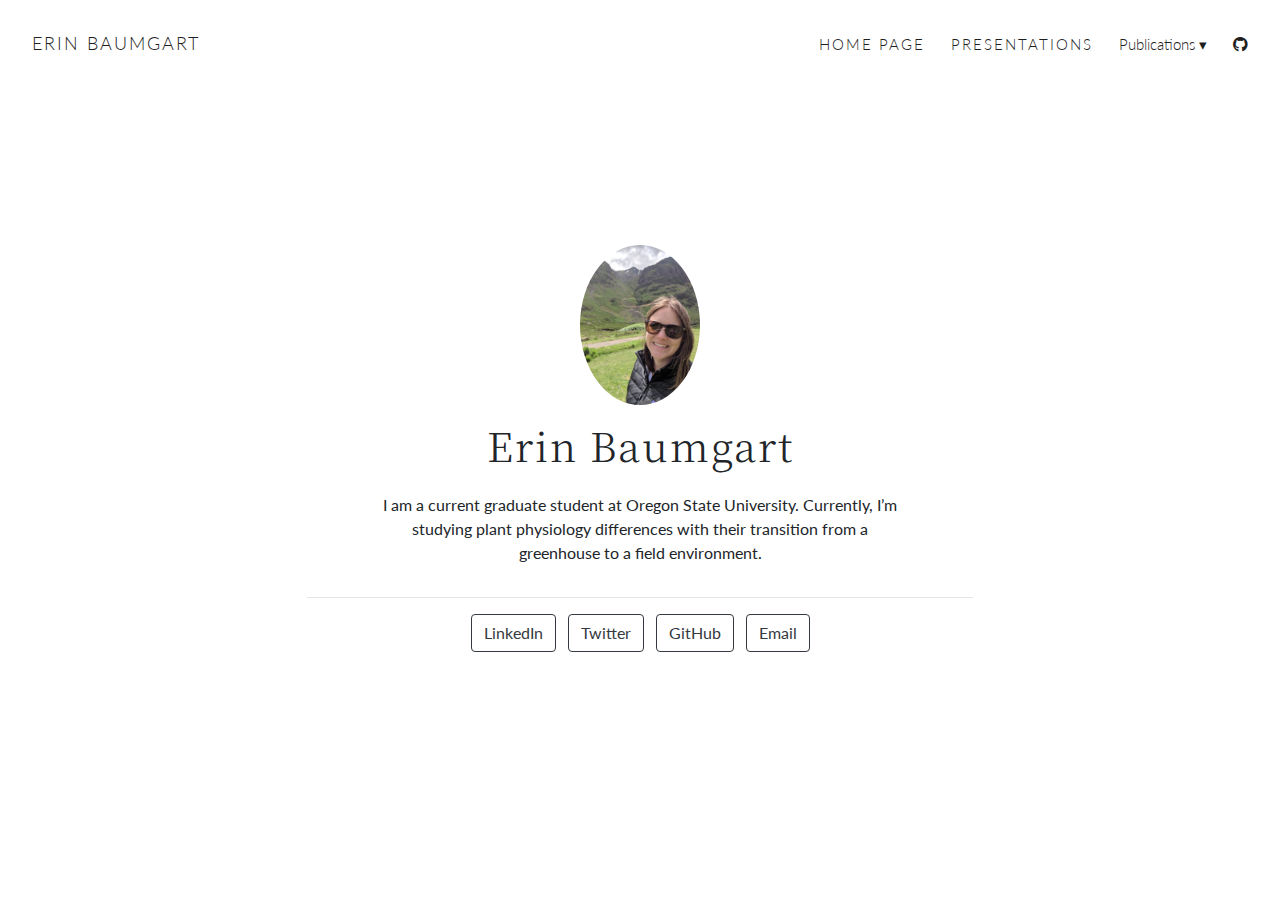
==== commit ef712e71: "inserting publications and articles" ====
--- a/docs/index.html
+++ b/docs/index.html
@@ -997,8 +997,18 @@
       </div>
       <div class="nav-right">
       <a href="index.html">Home Page</a>
-      <a href="about.html">About Me</a>
-      <a href="teaching.html">Presentations</a>
+      <a href="about.html">Presentations</a>
+      <div class="nav-dropdown">
+      <button class="nav-dropbtn">
+      Publications
+       
+      <span class="down-arrow">&#x25BE;</span>
+      </button>
+      <div class="nav-dropdown-content">
+      <a href="articles/article1.html">First article</a>
+      <a href="articles/article2.html">Second article</a>
+      </div>
+      </div>
       <a href="https://github.com/eebaumgart/FOR505_coursework">
       <i class="fab fa-github" aria-hidden="true"></i>
       </a>
